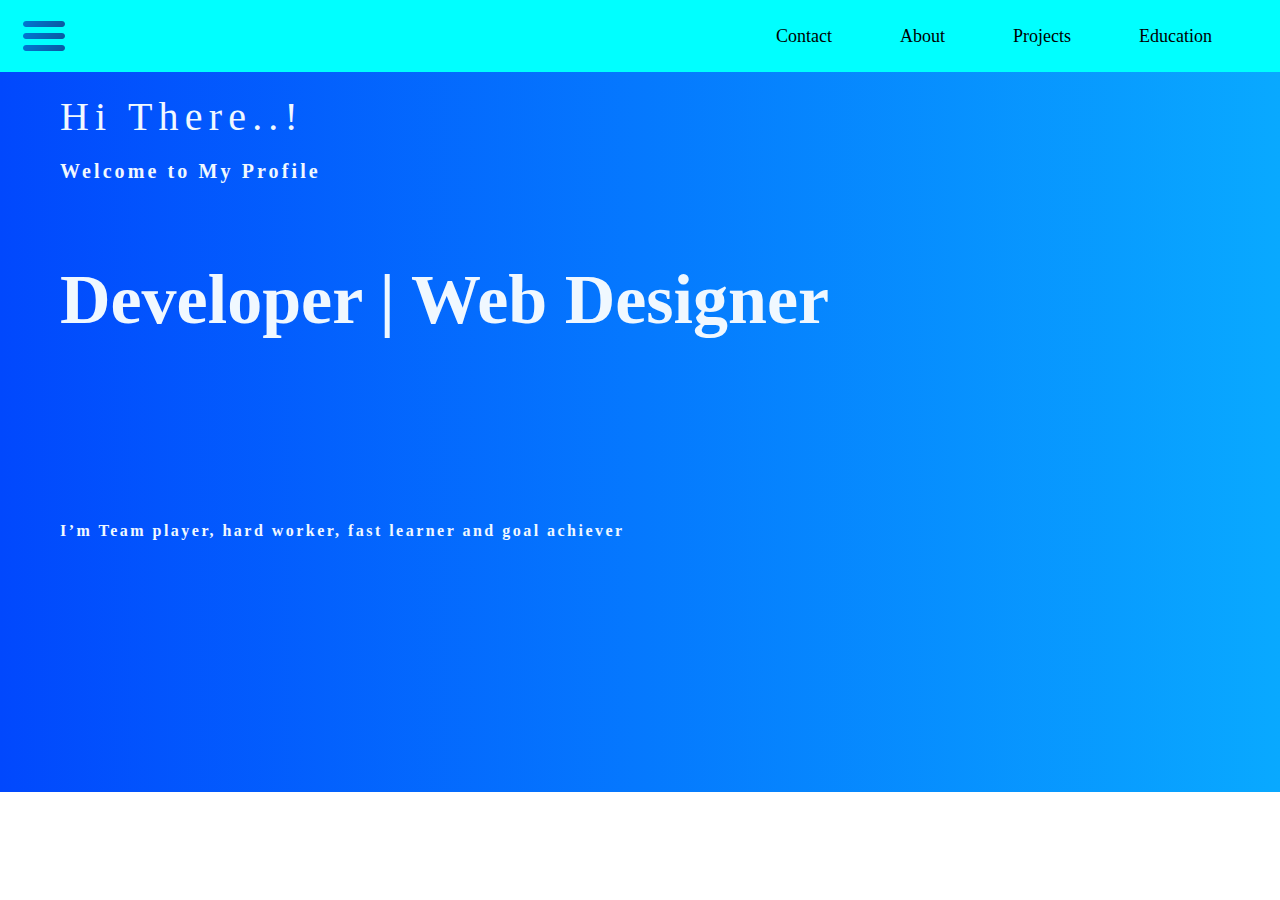
==== index.html @ d6aa5166 "Updated my profile main v.0.2" ====
<!DOCTYPE html>
<html lang="en">
<head>
    <meta charset="UTF-8">
    <title>MyProfile | Malindu Pabasara</title>
    <link rel="icon" href="assets/icon/identification_documents_48px.png">
    <meta name="keywords" content="Malindu Pabasara">
    <meta name="viewport" content="width=device-width initial-scale=1 user-scalable=no">
    <meta name="description" content="This is my Profile ">
    <link rel="stylesheet" href="assets/css/stylesheet.css">
    <link rel="stylesheet" href="assets/css/normalize.css">
</head>
<body>
<header>
    <div class="logo-01">
        <img src="assets/icon/main_menu.png" alt="logo">
    </div>
    <nav>
        <ul class="nav-links">
            <li><a class="nav-link1" href="#">Contact</a></li>
            <li><a class="nav-link2" href="#">About</a></li>
            <li><a class="nav-link3" href="#">Projects</a></li>
            <li><a class="nav-link4" href="#">Education</a></li>

        </ul>
    </nav>
</header>
<main>
    <section>
        <div class="main">
            <div class="main2">
                <h1 id="m1">Hi There..!</h1>
                <h3 id="m2">Welcome to My Profile</h3>
                <h1 id="m3">Developer | Web Designer</h1>
                <h4 id="m4">I’m Team player, hard worker, fast learner and goal achiever</h4>
            </div>

        </div>
    </section>
</main>
<footer></footer>
</body>
</html>
---- assets/css/stylesheet.css ----
header {
    background: aqua;
    width: 100vw;
    height: 8vh;
    display: flex;
    align-items: center;
}

.nav-links, .logo-01 {
    display: flex;
}

nav {
    flex: 2;
}

.nav-links {
    justify-content: space-evenly;
    list-style: none;
}

.nav-link1, .nav-link2, .nav-link3, .nav-link4 {
    text-decoration: none;
    font-size: 18px;
    color: black;

}

.nav-link1 {
    padding-left: 600px;
}


.logo-01 {
    padding-left: 20px;
}

.main {
    width: 100vw;
    height: 80vh;
    /*background: rgba(255, 121, 255,0.5);*/
    background: linear-gradient(to left, #09a9ff, #0148fd);
}

.main2 {
    color: aliceblue;

}

#m1 {

    margin-top: unset;
    margin-bottom: unset;
    padding-left: 60px;
    padding-top: 22px;
    font-family: Pacifico;
    font-style: normal;
    font-weight: normal;
    font-size: 40px;
    letter-spacing: 0.155em;


}

#m2 {
    padding-left: 60px;
    font-family: Roboto;
    font-style: normal;
    font-weight: bold;
    font-size: 20px;
    line-height: 115.19%;
    letter-spacing: 0.155em;
}

#m3 {
    font-size: 70px;
    padding-left: 60px;
    padding-top: 30px;
}

#m4 {
    padding-left: 60px;
    padding-top: 135px;
    letter-spacing: 0.155em;
}
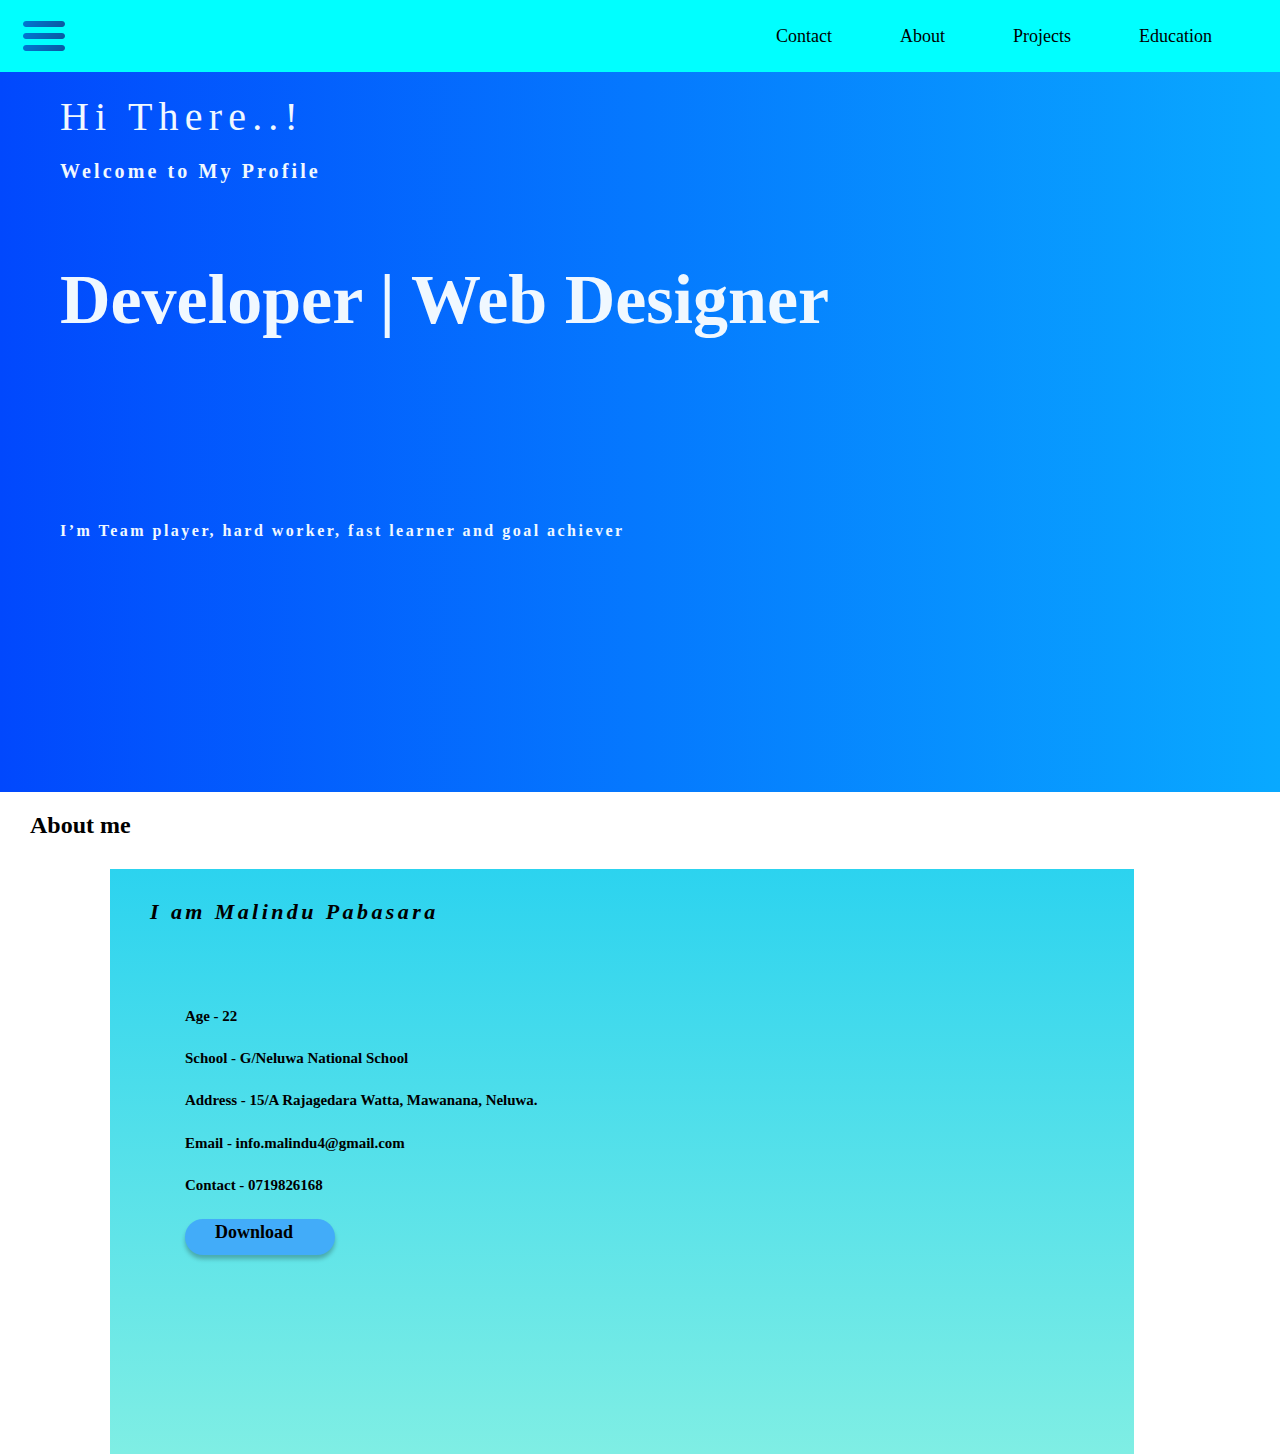
==== commit 47c7f054: "Updated about me section" ====
--- a/index.html
+++ b/index.html
@@ -18,7 +18,7 @@
     <nav>
         <ul class="nav-links">
             <li><a class="nav-link1" href="#">Contact</a></li>
-            <li><a class="nav-link2" href="#">About</a></li>
+            <li><a class="nav-link2" href="#about">About</a></li>
             <li><a class="nav-link3" href="#">Projects</a></li>
             <li><a class="nav-link4" href="#">Education</a></li>
 
@@ -37,6 +37,27 @@
 
         </div>
     </section>
+    <section>
+        <div id="about">
+            <h2 id="s2">About me</h2>
+            <div class="aboutme">
+                <h4 id="iam">I am Malindu Pabasara</h4>
+                <div class="mydetails">
+                    <h5>Age - 22</h5>
+                    <h5>School - G/Neluwa National School</h5>
+                    <h5>Address - 15/A Rajagedara Watta, Mawanana, Neluwa.</h5>
+                    <h5>Email - info.malindu4@gmail.com</h5>
+                    <h5>Contact - 0719826168</h5>
+                    <div class="dbutton">
+                        <h3 ><a id="buttonD" href="assets/pdf/">Download</a></h3>
+                    </div>
+                </div>
+
+            </div>
+        </div>
+
+    </section>
+
 </main>
 <footer></footer>
 </body>
--- a/assets/css/stylesheet.css
+++ b/assets/css/stylesheet.css
@@ -82,4 +82,51 @@
     padding-left: 60px;
     padding-top: 135px;
     letter-spacing: 0.155em;
+}
+
+#s2 {
+    padding-left: 30px;
+}
+
+.aboutme {
+    width: 80vw;
+    height: 65vh;
+    margin-left: 110px;
+    background: linear-gradient(to bottom, #2CD3EF, #7FEEE4);
+drop-shadow(0 px 4 px 4 px rgba(0, 0, 0, 0.25));
+}
+
+#iam {
+    font-family: Roboto;
+    font-style: italic;
+    font-weight: 900;
+    font-size: 22px;
+    line-height: 115.19%;
+    letter-spacing: 0.155em;
+    padding-left: 40px;
+    padding-top: 30px
+}
+
+.mydetails {
+    padding-left: 75px;
+    padding-top: 30px;
+    font-size: 18px;
+}
+
+.dbutton {
+    width: 150px;
+    height: 36px;
+    left: 168px;
+    top: 408px;
+    background: #42ACF9;
+    box-shadow: 0px 4px 4px rgba(0, 0, 0, 0.25);
+    border-radius: 27px;
+}
+
+#buttonD {
+    padding-left: 30px;
+    padding-top: 7px;
+    text-decoration: none;
+    font-size: 18px;
+    color: black;
 }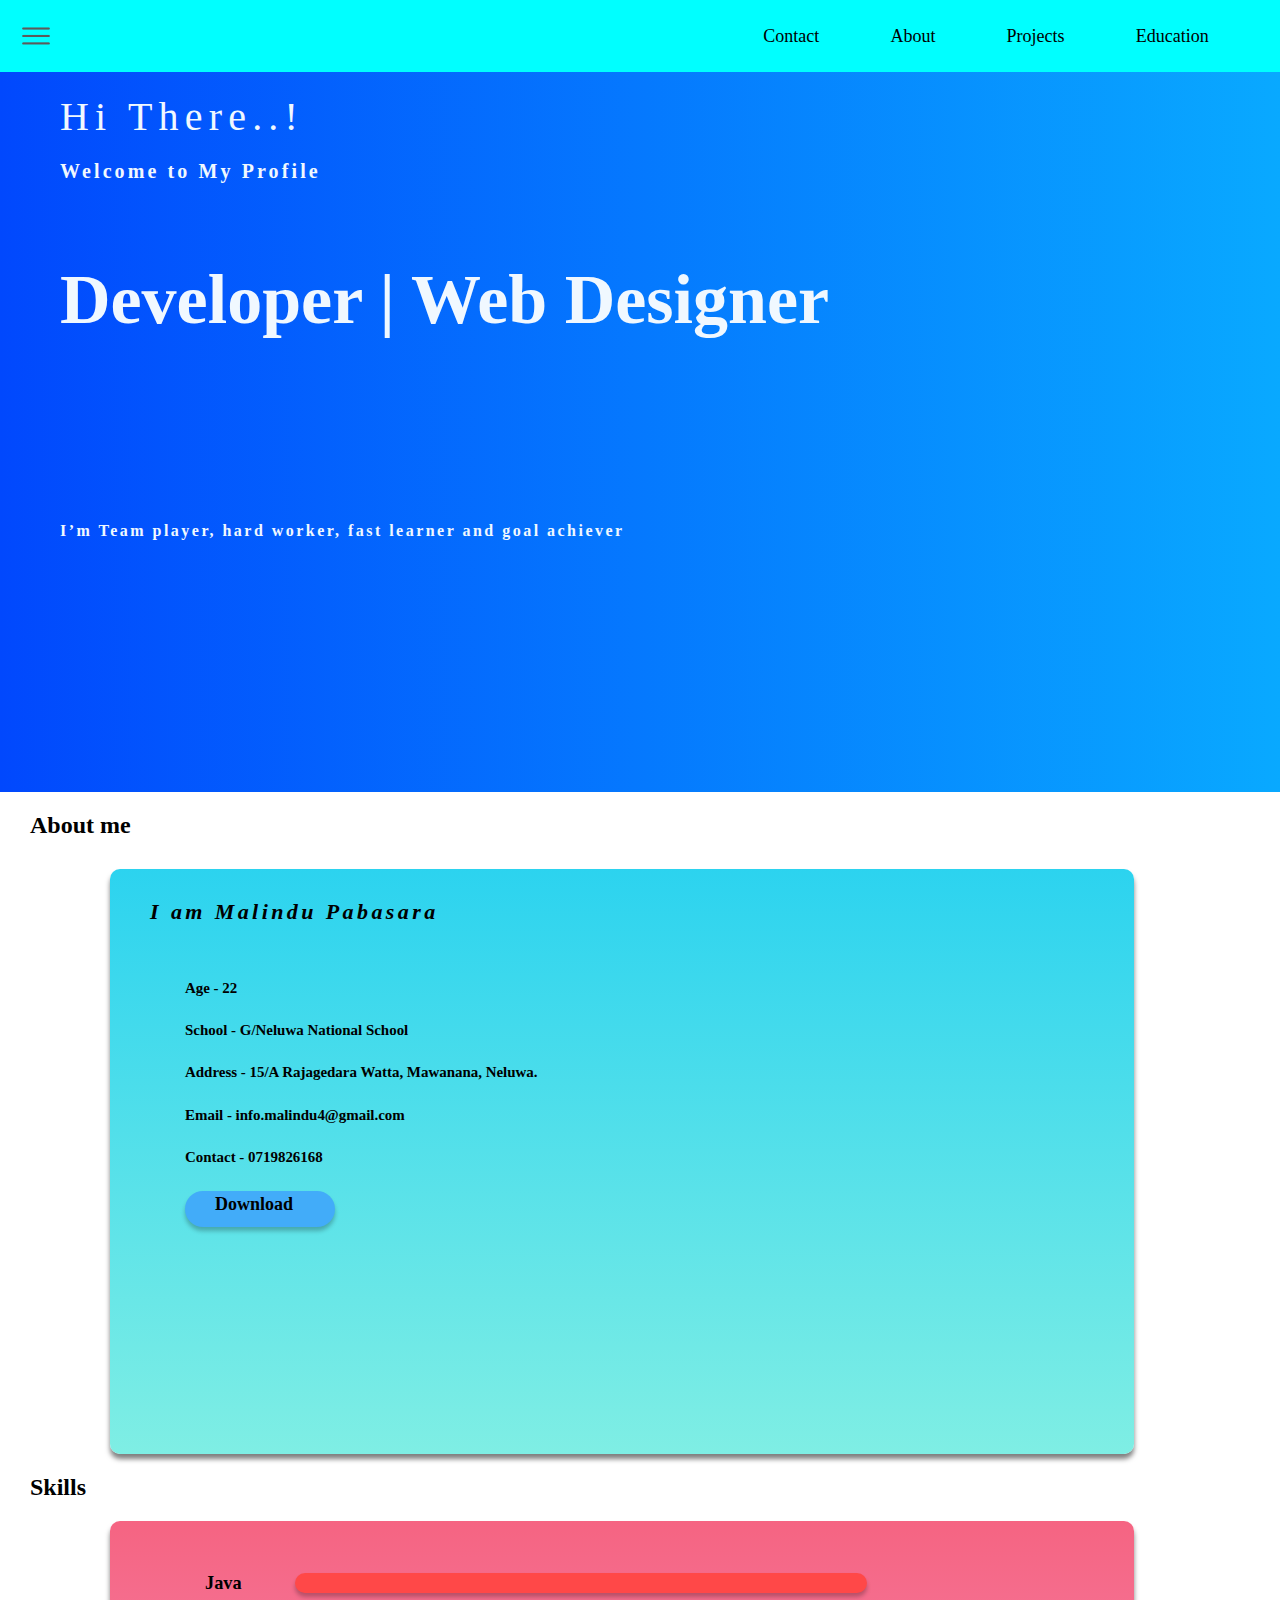
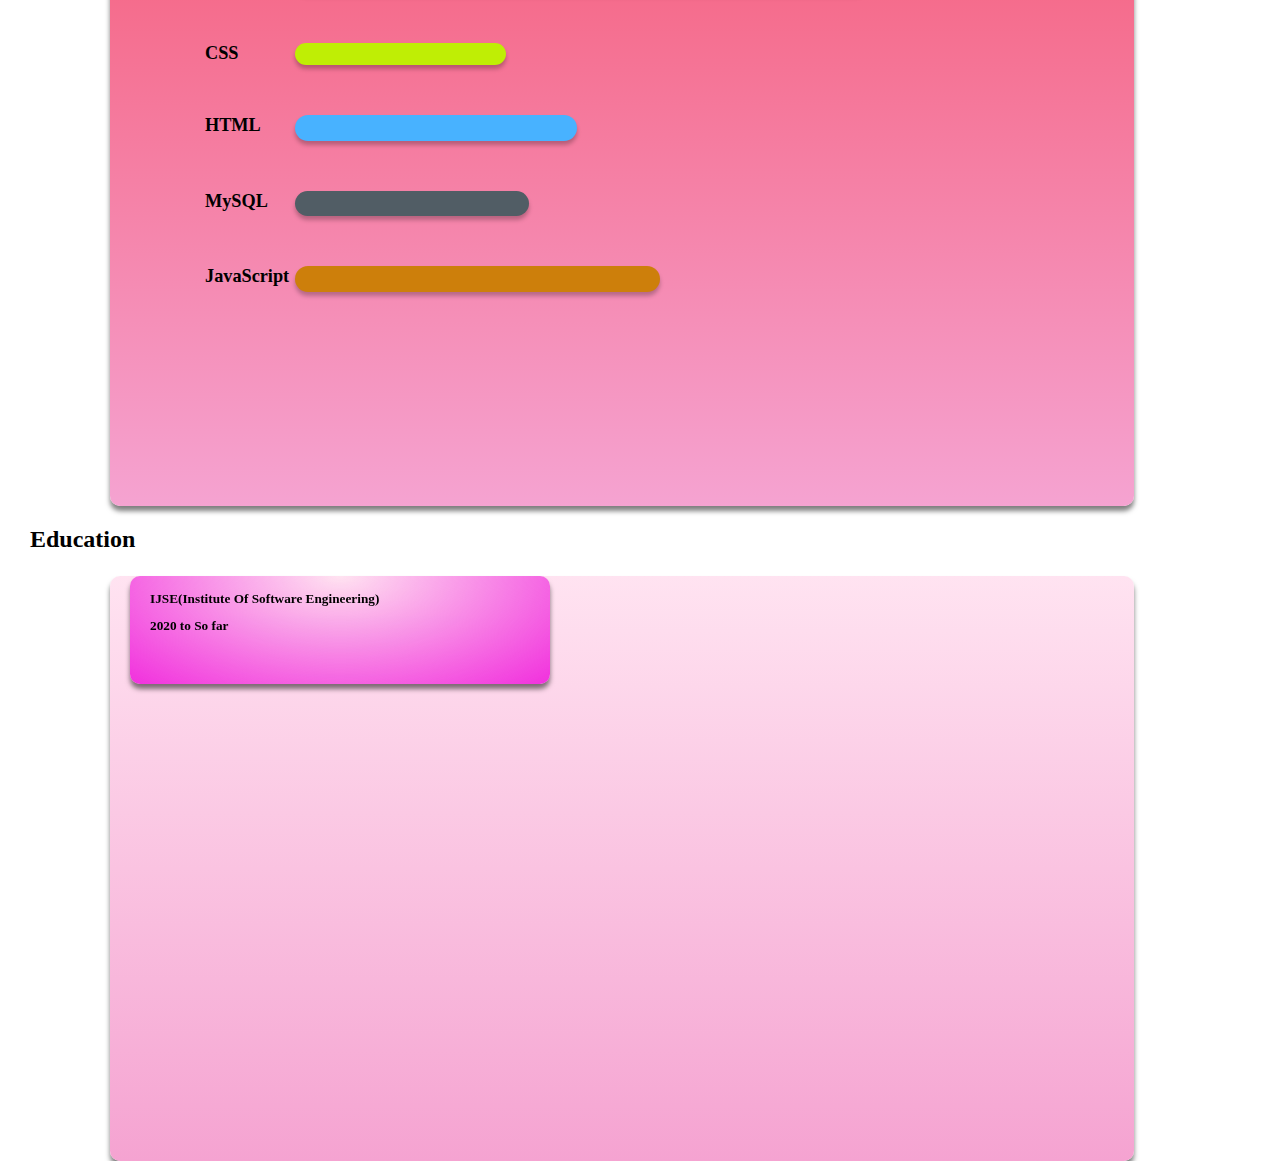
==== commit b1ed7968: "Updated myprofile main sections v.0.3" ====
--- a/index.html
+++ b/index.html
@@ -13,7 +13,7 @@
 <body>
 <header>
     <div class="logo-01">
-        <img src="assets/icon/main_menu.png" alt="logo">
+        <img src="assets/icon/icons8_menu.ico" alt="logo">
     </div>
     <nav>
         <ul class="nav-links">
@@ -49,7 +49,7 @@
                     <h5>Email - info.malindu4@gmail.com</h5>
                     <h5>Contact - 0719826168</h5>
                     <div class="dbutton">
-                        <h3 ><a id="buttonD" href="assets/pdf/">Download</a></h3>
+                        <h3><a id="buttonD" href="assets/pdf/">Download</a></h3>
                     </div>
                 </div>
 
@@ -57,6 +57,43 @@
         </div>
 
     </section>
+    <section>
+        <div>
+            <h2 id="skill">Skills</h2>
+            <div class="skills">
+                <div class="myskils">
+                    <div class="javaclass">
+                        <h5 id="java">Java</h5>
+                    </div>
+
+                    <div class="cssclass">
+                        <h5 id="css">CSS</h5>
+                    </div>
+                    <div class="htmlclass">
+                        <h5 id="html">HTML</h5>
+                    </div>
+                    <div class="mysql">
+                        <h5 id="ms">MySQL</h5>
+                    </div>
+                    <div class="js">
+                        <h5 id="js">JavaScript</h5>
+                    </div>
+                </div>
+
+            </div>
+        </div>
+    </section>
+    <section>
+        <div>
+            <h2 id="edumain">Education</h2>
+            <div class="Edu">
+                <div class="eduijse">
+                    <h5 id="ijse">IJSE(Institute Of Software Engineering)</h5>
+                    <h5 id="trange">2020 to So far</h5>
+                </div>
+            </div>
+        </div>
+    </section>
 
 </main>
 <footer></footer>
--- a/assets/css/stylesheet.css
+++ b/assets/css/stylesheet.css
@@ -92,6 +92,8 @@
     width: 80vw;
     height: 65vh;
     margin-left: 110px;
+    box-shadow: 0px 5px 5px rgba(0, 0, 0, 0.5);
+    border-radius: 10px;
     background: linear-gradient(to bottom, #2CD3EF, #7FEEE4);
 drop-shadow(0 px 4 px 4 px rgba(0, 0, 0, 0.25));
 }
@@ -109,7 +111,7 @@
 
 .mydetails {
     padding-left: 75px;
-    padding-top: 30px;
+    padding-top: 2px;
     font-size: 18px;
 }
 
@@ -121,6 +123,13 @@
     background: #42ACF9;
     box-shadow: 0px 4px 4px rgba(0, 0, 0, 0.25);
     border-radius: 27px;
+    transition: all 0.3s ease-in-out;
+}
+.dbutton:hover{
+    transform: scale(1.00);
+    backdrop-filter: blur(5px);
+    background: radial-gradient(at 50% 0%,rgba(0,0,0,0), rgb(2, 94, 231));
+    box-shadow: 2px 5px 8px rgba(0,0,0,0.5);
 }
 
 #buttonD {
@@ -129,4 +138,180 @@
     text-decoration: none;
     font-size: 18px;
     color: black;
-}+}
+
+.skills {
+    width: 80vw;
+    height: 65vh;
+    margin-left: 110px;
+    border-radius: 10px;
+    box-shadow: 0px 5px 5px rgba(0, 0, 0, 0.5);
+    background: linear-gradient(to bottom, #f56482, #f5a3d1);
+drop-shadow(0 px 4 px 4 px rgba(0, 0, 0, 0.25));
+
+}
+
+#skill {
+    padding-left: 30px;
+}
+
+.myskils {
+    padding-left: 105px;
+    padding-top: 2px;
+    font-size: 22px
+}
+
+#java, #css, #html, #ms, #js {
+    /*padding-top: 20px;*/
+    margin-left: -90px;
+}
+
+.javaclass, .cssclass, .htmlclass, .mysql, .js {
+    /*position: absolute;*/
+    margin-top: 50px;
+    margin-left: 80px;
+
+}
+
+.javaclass {
+    width: 571.83px;
+    height: 19.52px;
+    left: 369px;
+    top: 1524.8px;
+    background: #FF4848;
+    box-shadow: 0px 4px 4px rgba(0, 0, 0, 0.25);
+    border-radius: 39px;
+    transform: matrix(1, 0, 0, 1, 0, 0);
+    transition: all 0.3s ease-in-out;
+}
+.javaclass:hover{
+    transform: scale(1.00);
+    backdrop-filter: blur(5px);
+    background: radial-gradient(at 50% 0%,rgba(0,0,0,0), rgba(176, 6, 6, 0.3));
+    box-shadow: 2px 5px 8px rgba(0,0,0,0.5);
+}
+
+.cssclass {
+    width: 210.92px;
+    height: 22.62px;
+    left: 370px;
+    top: 1581.18px;
+
+    background: #BFEE05;
+    box-shadow: 0px 4px 4px rgba(0, 0, 0, 0.25);
+    border-radius: 39px;
+    transform: matrix(1, 0, 0, 1, 0, 0);
+    transition: all 0.3s ease-in-out;
+}
+.cssclass:hover{
+    transform: scale(1.00);
+    backdrop-filter: blur(5px);
+    background: radial-gradient(at 50% 0%,rgba(0,0,0,0), rgb(61, 210, 6));
+    box-shadow: 2px 5px 8px rgba(0,0,0,0.5);
+}
+
+.htmlclass {
+    width: 281.95px;
+    height: 25.55px;
+    left: 370px;
+    top: 1653.35px;
+
+    background: #48B2FF;
+    box-shadow: 0px 4px 4px rgba(0, 0, 0, 0.25);
+    border-radius: 39px;
+    transform: matrix(1, 0, 0, 1, 0, 0);
+    transition: all 0.3s ease-in-out;
+}
+.htmlclass:hover{
+    transform: scale(1.00);
+    backdrop-filter: blur(5px);
+    background: radial-gradient(at 50% 0%,rgba(0,0,0,0), rgb(22, 69, 224));
+    box-shadow: 2px 5px 8px rgba(0,0,0,0.5);
+}
+
+.mysql {
+    width: 233.5px;
+    height: 25.55px;
+    left: 370px;
+    top: 1723.4px;
+
+    background: #515D65;
+    box-shadow: 0px 4px 4px rgba(0, 0, 0, 0.25);
+    border-radius: 39px;
+    transform: matrix(1, 0, 0, 1, 0, 0);
+    transition: all 0.3s ease-in-out;
+}
+.mysql:hover{
+    transform: scale(1.00);
+    backdrop-filter: blur(5px);
+    background: radial-gradient(at 50% 0%,rgba(0,0,0,0), rgb(161, 171, 171));
+    box-shadow: 2px 5px 8px rgba(0,0,0,0.5);
+}
+
+.js {
+    width: 365.33px;
+    height: 25.55px;
+    left: 369px;
+    top: 1797.4px;
+
+    background: #CD7F0B;
+    box-shadow: 0px 4px 4px rgba(0, 0, 0, 0.25);
+    border-radius: 39px;
+    transform: matrix(1, 0, 0, 1, 0, 0);
+    transition: all 0.3s ease-in-out;
+}
+.js:hover{
+    transform: scale(1.00);
+    backdrop-filter: blur(5px);
+    background: radial-gradient(at 50% 0%,rgba(0,0,0,0), rgb(229, 201, 5));
+    box-shadow: 2px 5px 8px rgba(0,0,0,0.5);
+}
+
+#edumain {
+    padding-left: 30px;
+}
+
+.Edu {
+    width: 80vw;
+    height: 65vh;
+    border-radius: 10px;
+    box-shadow: 0px 5px 5px rgba(0, 0, 0, 0.5);
+    margin-left: 110px;
+    background: linear-gradient(to bottom, #FFE3F1, #f5a3d1);
+drop-shadow(0 px 4 px 4 px rgba(0, 0, 0, 0.25));
+}
+
+.eduijse {
+    width: 420px;
+    height: 108px;
+    left: 788px;
+    top: 2264px;
+    background: #f56482;
+    margin-left: 20px;
+
+    /*border: 1px solid rgba(255,255,255,0.4);*/
+    border-radius: 10px;
+    backdrop-filter: blur(5px);
+    background: radial-gradient(at 50% 0%, rgba(0, 0, 0, 0), rgb(241, 48, 221));
+    box-shadow: 0px 5px 5px rgba(0, 0, 0, 0.5);
+    transition: all 0.3s ease-in-out;
+
+}
+
+.eduijse:hover {
+    transform: scale(1.01);
+    backdrop-filter: blur(5px);
+    background: radial-gradient(at 50% 0%, rgba(0, 0, 0, 0), rgb(241, 22, 142));
+    box-shadow: 5px 10px 10px rgba(0, 0, 0, 0.5);
+}
+
+#ijse {
+    padding-left: 20px;
+    padding-top: 15px;
+}
+
+#trange {
+    padding-left: 20px;
+    padding-top: 3px;
+    margin-top: -13px;
+}
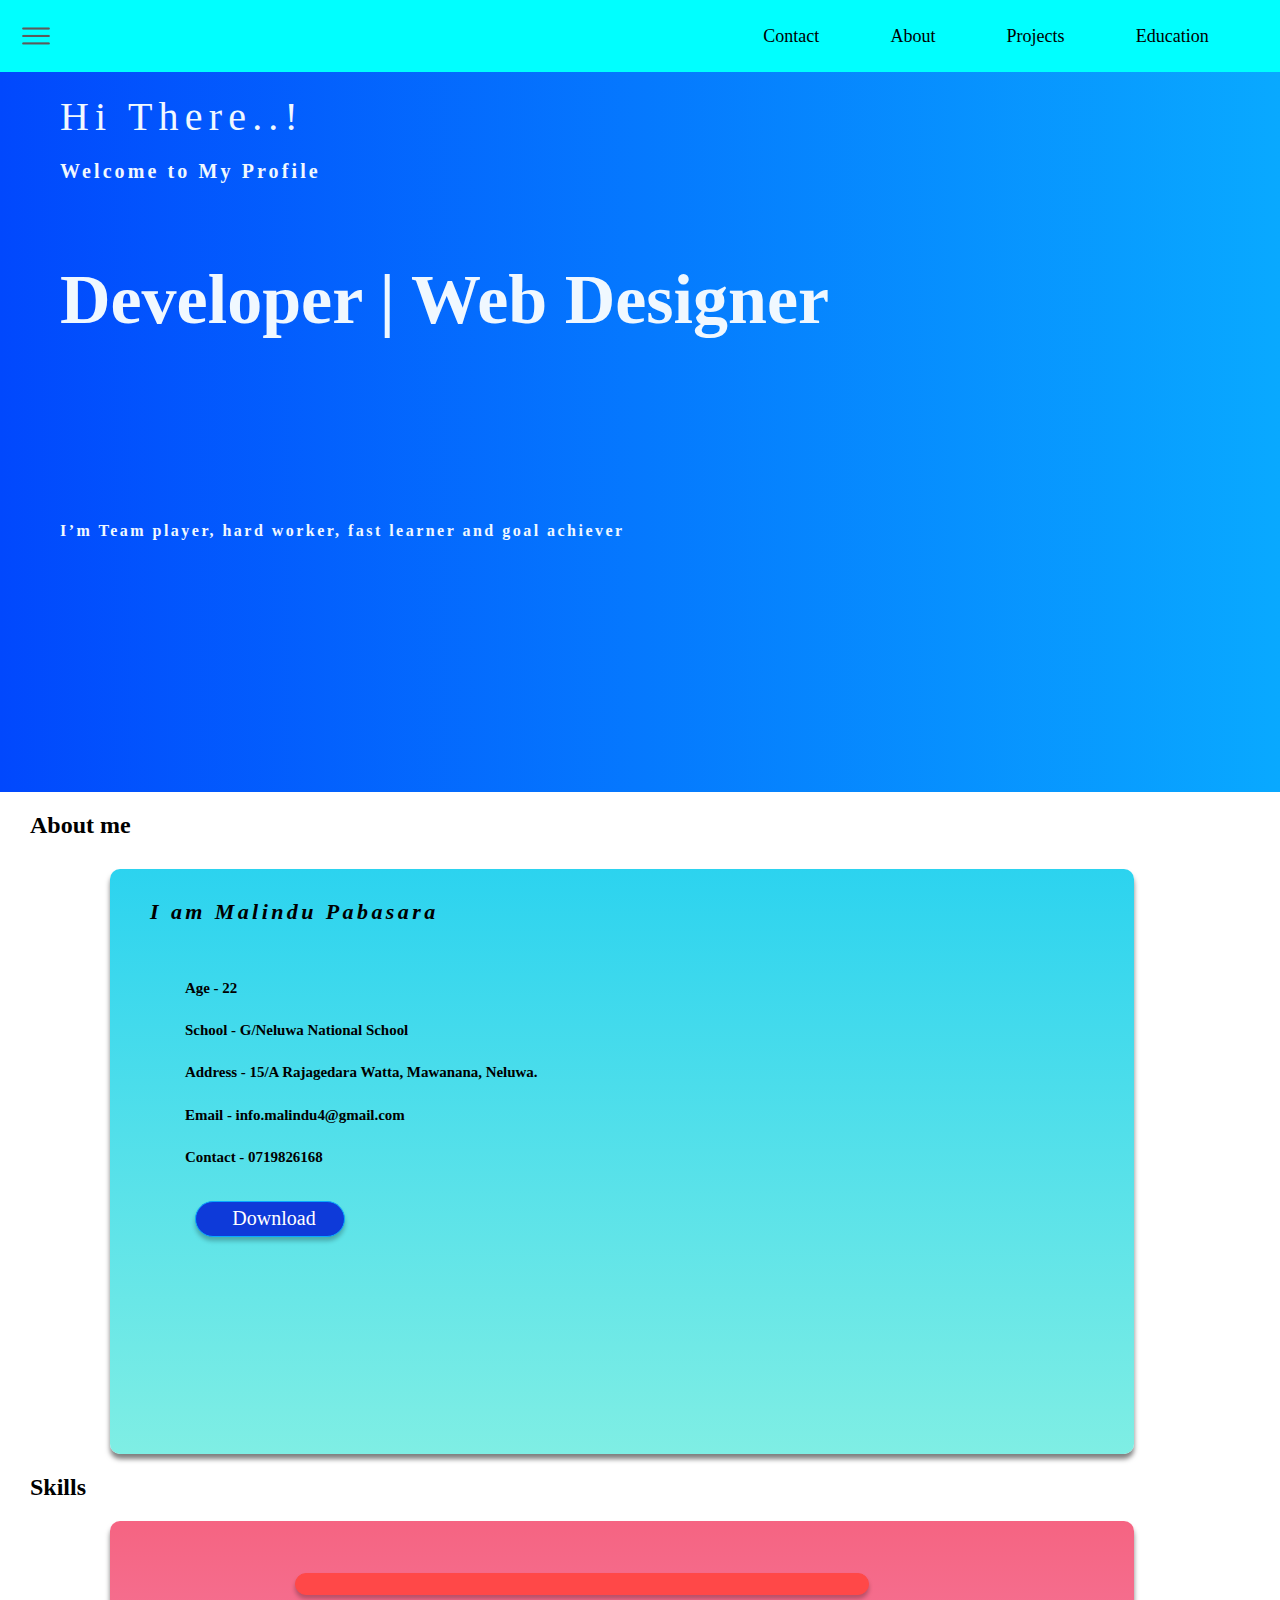
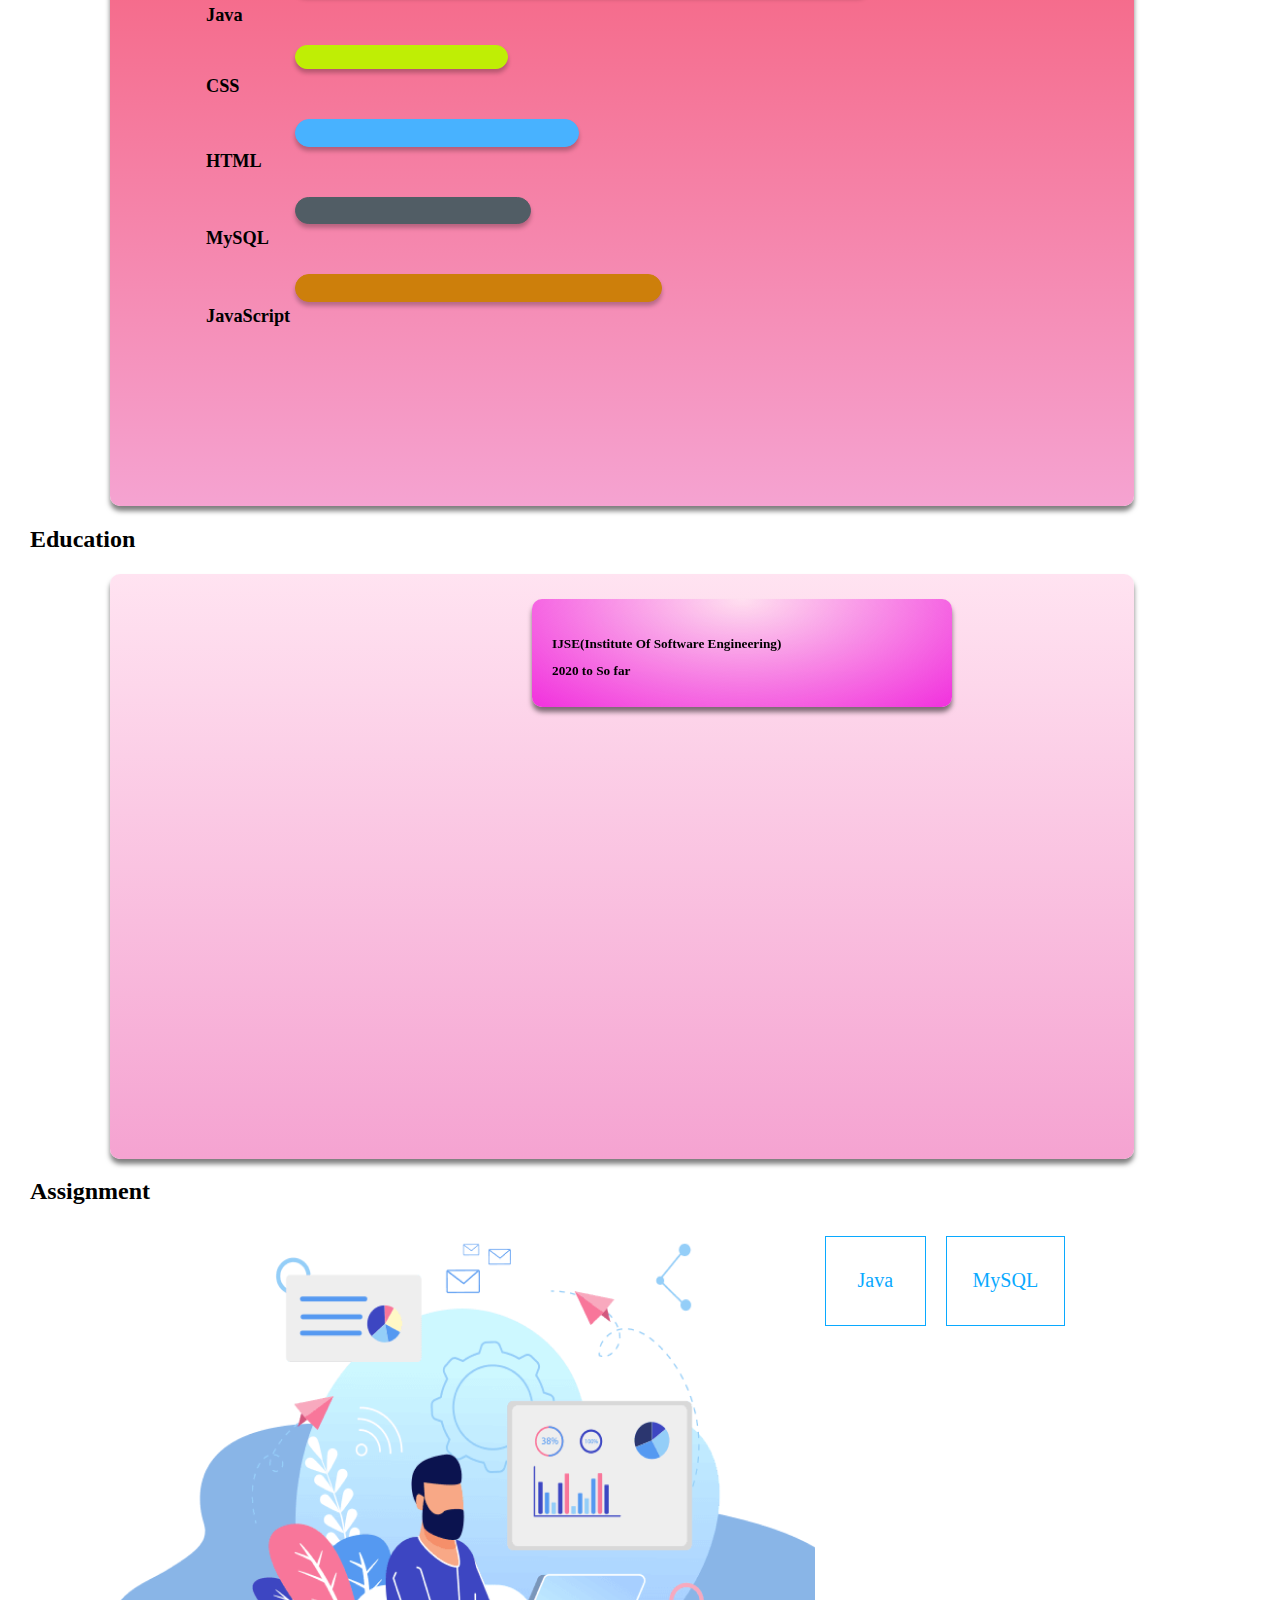
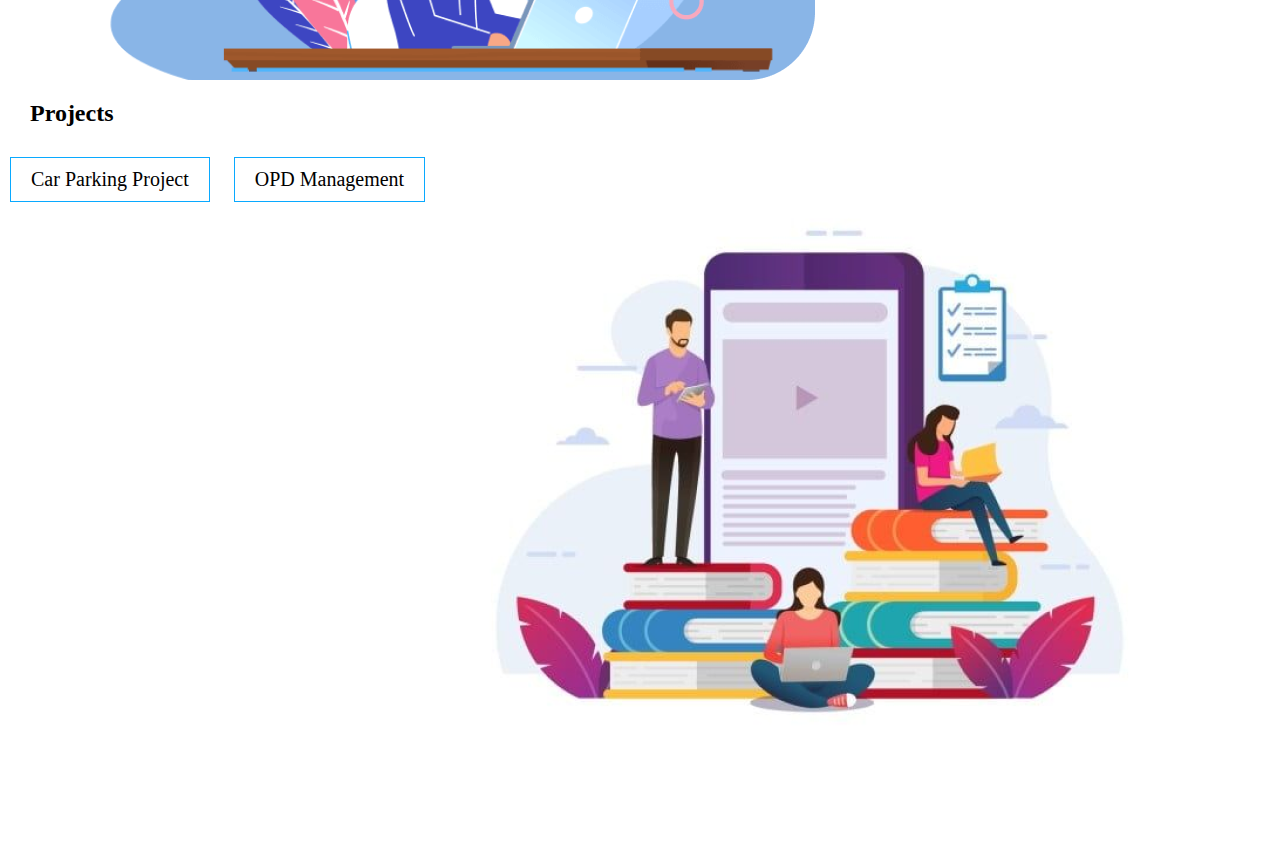
==== commit 21f1b74a: "Updated myprofile v.0.4" ====
--- a/index.html
+++ b/index.html
@@ -48,8 +48,9 @@
                     <h5>Address - 15/A Rajagedara Watta, Mawanana, Neluwa.</h5>
                     <h5>Email - info.malindu4@gmail.com</h5>
                     <h5>Contact - 0719826168</h5>
-                    <div class="dbutton">
-                        <h3><a id="buttonD" href="assets/pdf/">Download</a></h3>
+                    <div id="dbtn">
+                        <!--                        <h3><a id="buttonD" href="assets/pdf/">Download</a></h3>-->
+                        <button class="dbutton">Download</button>
                     </div>
                 </div>
 
@@ -94,6 +95,34 @@
             </div>
         </div>
     </section>
+    <section>
+        <div>
+            <h2 id="assg">Assignment</h2>
+            <div class="assignment">
+                <img src="assets/pic/assignment.png" alt="assignment picture">
+                <div id="assg1">
+                    <button class="btn btnjava">Java</button>
+                    <button class="btn btnsql">MySQL</button>
+                </div>
+
+            </div>
+        </div>
+    </section>
+    <section>
+        <div>
+            <h2 id="prj">Projects</h2>
+            <div class="project">
+                <div id="prj1">
+                    <button class="btn btncar">Car Parking Project</button>
+                    <button class="btn btnopd">OPD Management</button>
+                </div>
+                <div class="img">
+                    <img src="assets/pic/projects.png" alt="project picture">
+                </div>
+
+            </div>
+        </div>
+    </section>
 
 </main>
 <footer></footer>
--- a/assets/css/stylesheet.css
+++ b/assets/css/stylesheet.css
@@ -120,25 +120,38 @@
     height: 36px;
     left: 168px;
     top: 408px;
-    background: #42ACF9;
+    background: #0e3ad9;
     box-shadow: 0px 4px 4px rgba(0, 0, 0, 0.25);
     border-radius: 27px;
-    transition: all 0.3s ease-in-out;
-}
-.dbutton:hover{
+    /*transition: all 0.3s ease-in-out;*/
+    border: 1px solid #09a9ff;
+    /*background: none;*/
+    padding: 10px 20px;
+    font-size: 20px;
+    font-family: "montserrat";
+    color: #ffffffff;
+    cursor: pointer;
+    margin: 10px;
+    transition: 0.8s;
+    overflow: hidden;
+    padding-left: 28px;
+    padding-top: 5px;
+}
+
+.dbutton:hover {
     transform: scale(1.00);
     backdrop-filter: blur(5px);
-    background: radial-gradient(at 50% 0%,rgba(0,0,0,0), rgb(2, 94, 231));
-    box-shadow: 2px 5px 8px rgba(0,0,0,0.5);
-}
-
-#buttonD {
-    padding-left: 30px;
-    padding-top: 7px;
-    text-decoration: none;
-    font-size: 18px;
-    color: black;
-}
+    background: radial-gradient(at 50% 0%, rgb(32, 210, 162), rgb(2, 94, 231));
+    box-shadow: 2px 5px 8px rgba(0, 0, 0, 0.5);
+}
+
+/*.dbutton {*/
+/*    padding-left: 30px;*/
+/*    padding-top: 7px;*/
+/*    text-decoration: none;*/
+/*    font-size: 18px;*/
+/*    color: black;*/
+/*}*/
 
 .skills {
     width: 80vw;
@@ -179,17 +192,19 @@
     left: 369px;
     top: 1524.8px;
     background: #FF4848;
+    border: 1px solid #FF4848;
     box-shadow: 0px 4px 4px rgba(0, 0, 0, 0.25);
     border-radius: 39px;
     transform: matrix(1, 0, 0, 1, 0, 0);
     transition: all 0.3s ease-in-out;
 }
-.javaclass:hover{
-    transform: scale(1.00);
-    backdrop-filter: blur(5px);
-    background: radial-gradient(at 50% 0%,rgba(0,0,0,0), rgba(176, 6, 6, 0.3));
-    box-shadow: 2px 5px 8px rgba(0,0,0,0.5);
-}
+
+/*.javaclass:hover{*/
+/*    transform: scale(1.00);*/
+/*    backdrop-filter: blur(5px);*/
+/*    background: radial-gradient(at 50% 0%,rgba(0,0,0,0), rgba(176, 6, 6, 0.3));*/
+/*    box-shadow: 2px 5px 8px rgba(0,0,0,0.5);*/
+/*}*/
 
 .cssclass {
     width: 210.92px;
@@ -198,17 +213,19 @@
     top: 1581.18px;
 
     background: #BFEE05;
+    border: 1px solid #BFEE05;
     box-shadow: 0px 4px 4px rgba(0, 0, 0, 0.25);
     border-radius: 39px;
     transform: matrix(1, 0, 0, 1, 0, 0);
     transition: all 0.3s ease-in-out;
 }
-.cssclass:hover{
-    transform: scale(1.00);
-    backdrop-filter: blur(5px);
-    background: radial-gradient(at 50% 0%,rgba(0,0,0,0), rgb(61, 210, 6));
-    box-shadow: 2px 5px 8px rgba(0,0,0,0.5);
-}
+
+/*.cssclass:hover{*/
+/*    transform: scale(1.00);*/
+/*    backdrop-filter: blur(5px);*/
+/*    background: radial-gradient(at 50% 0%,rgba(0,0,0,0), rgb(61, 210, 6));*/
+/*    box-shadow: 2px 5px 8px rgba(0,0,0,0.5);*/
+/*}*/
 
 .htmlclass {
     width: 281.95px;
@@ -217,17 +234,19 @@
     top: 1653.35px;
 
     background: #48B2FF;
+    border: 1px solid #48B2FF;
     box-shadow: 0px 4px 4px rgba(0, 0, 0, 0.25);
     border-radius: 39px;
     transform: matrix(1, 0, 0, 1, 0, 0);
     transition: all 0.3s ease-in-out;
 }
-.htmlclass:hover{
-    transform: scale(1.00);
-    backdrop-filter: blur(5px);
-    background: radial-gradient(at 50% 0%,rgba(0,0,0,0), rgb(22, 69, 224));
-    box-shadow: 2px 5px 8px rgba(0,0,0,0.5);
-}
+
+/*.htmlclass:hover{*/
+/*    transform: scale(1.00);*/
+/*    backdrop-filter: blur(5px);*/
+/*    background: radial-gradient(at 50% 0%,rgba(0,0,0,0), rgb(22, 69, 224));*/
+/*    box-shadow: 2px 5px 8px rgba(0,0,0,0.5);*/
+/*}*/
 
 .mysql {
     width: 233.5px;
@@ -236,17 +255,19 @@
     top: 1723.4px;
 
     background: #515D65;
+    border: 1px solid #515D65;
     box-shadow: 0px 4px 4px rgba(0, 0, 0, 0.25);
     border-radius: 39px;
     transform: matrix(1, 0, 0, 1, 0, 0);
     transition: all 0.3s ease-in-out;
 }
-.mysql:hover{
-    transform: scale(1.00);
-    backdrop-filter: blur(5px);
-    background: radial-gradient(at 50% 0%,rgba(0,0,0,0), rgb(161, 171, 171));
-    box-shadow: 2px 5px 8px rgba(0,0,0,0.5);
-}
+
+/*.mysql:hover{*/
+/*    transform: scale(1.00);*/
+/*    backdrop-filter: blur(5px);*/
+/*    background: radial-gradient(at 50% 0%,rgba(0,0,0,0), rgb(161, 171, 171));*/
+/*    box-shadow: 2px 5px 8px rgba(0,0,0,0.5);*/
+/*}*/
 
 .js {
     width: 365.33px;
@@ -255,17 +276,19 @@
     top: 1797.4px;
 
     background: #CD7F0B;
+    border: 1px solid #CD7F0B;
     box-shadow: 0px 4px 4px rgba(0, 0, 0, 0.25);
     border-radius: 39px;
     transform: matrix(1, 0, 0, 1, 0, 0);
     transition: all 0.3s ease-in-out;
 }
-.js:hover{
-    transform: scale(1.00);
-    backdrop-filter: blur(5px);
-    background: radial-gradient(at 50% 0%,rgba(0,0,0,0), rgb(229, 201, 5));
-    box-shadow: 2px 5px 8px rgba(0,0,0,0.5);
-}
+
+/*.js:hover{*/
+/*    transform: scale(1.00);*/
+/*    backdrop-filter: blur(5px);*/
+/*    background: radial-gradient(at 50% 0%,rgba(0,0,0,0), rgb(229, 201, 5));*/
+/*    box-shadow: 2px 5px 8px rgba(0,0,0,0.5);*/
+/*}*/
 
 #edumain {
     padding-left: 30px;
@@ -279,6 +302,8 @@
     margin-left: 110px;
     background: linear-gradient(to bottom, #FFE3F1, #f5a3d1);
 drop-shadow(0 px 4 px 4 px rgba(0, 0, 0, 0.25));
+    display: flex;
+
 }
 
 .eduijse {
@@ -287,7 +312,8 @@
     left: 788px;
     top: 2264px;
     background: #f56482;
-    margin-left: 20px;
+    margin-left: 422px;
+    margin-top: 25px;
 
     /*border: 1px solid rgba(255,255,255,0.4);*/
     border-radius: 10px;
@@ -315,3 +341,121 @@
     padding-top: 3px;
     margin-top: -13px;
 }
+
+.assignment {
+    /*    width: 80vw;*/
+    /*    height: 65vh;*/
+    /*    margin-left: 110px;*/
+    /*    border-radius: 10px;*/
+    /*    box-shadow: 0px 5px 5px rgba(0, 0, 0, 0.5);*/
+    /*    background: linear-gradient(to bottom, #f56482, #f5a3d1);*/
+    /*drop-shadow(0 px 4 px 4 px rgba(0, 0, 0, 0.25));*/
+
+    /*position: absolute;*/
+    width: 710px;
+    height: 454px;
+    left: 91px;
+    top: 2929px;
+    margin-left: 105px;
+    border-radius: 68px;
+    display: flex;
+
+}
+
+#assg {
+    padding-left: 30px;
+}
+
+#assg1 {
+    /*    width: 80px;*/
+    /*    height: 80px;*/
+    /*    margin-left: 735px;*/
+    /*    margin-top: -400px;*/
+    /*    box-shadow: 0px 5px 5px rgba(0, 0, 0, 0.5);*/
+    /*    background: linear-gradient(to bottom, #032398, #0319f1);*/
+    /*drop-shadow(0 px 4 px 4 px rgba(0, 0, 0, 0.25));*/
+
+    width: 260px;
+    height: 80px;
+    display: flex;
+}
+
+.btn {
+    border: 1px solid #09a9ff;
+    background: none;
+    padding: 10px 20px;
+    font-size: 20px;
+    font-family: "montserrat";
+    cursor: pointer;
+    margin: 10px;
+    transition: 0.8s;
+    overflow: hidden;
+}
+
+.btnjava, .btnsql {
+    color: #09a9ff;
+}
+
+.btnjava:hover, .btnsql:hover {
+    color: #ffffff;
+}
+
+.btn::before {
+    content: "";
+    /*position: absolute;*/
+    left: 0;
+    width: 100%;
+    height: 0%;
+    background: #09a9ff;
+    z-index: -1;
+    transition: 0.8s;
+}
+
+.btnjava::before {
+    top: 0;
+    border-radius: 0 0 50% 50%;
+}
+
+.btnsql::before {
+    bottom: 0;
+    border-radius: 50% 50% 0 0;
+}
+
+.btnjava:hover::before, .btnsql:hover::before {
+    height: 180%;
+}
+.btnjava{
+    width: 180px;
+    height: 90px;
+}
+.btnsql{
+    width: 224px;
+    height: 90px;
+}
+#prj{
+    padding-left: 30px;
+}
+
+.img{
+    width: 715px;
+    height: 750px;
+    left: 642px;
+    top: 3483px;
+    border-radius: 357.5px;
+    margin-top: -60px;
+    margin-left: 17px;
+
+}
+.project{
+    display: flex;
+}
+
+
+
+/*position: absolute;*/
+/*width: 715px;*/
+/*height: 750px;*/
+/*left: 642px;*/
+/*top: 3483px;*/
+
+/*background: url(4745c0ea356050be58688f81*/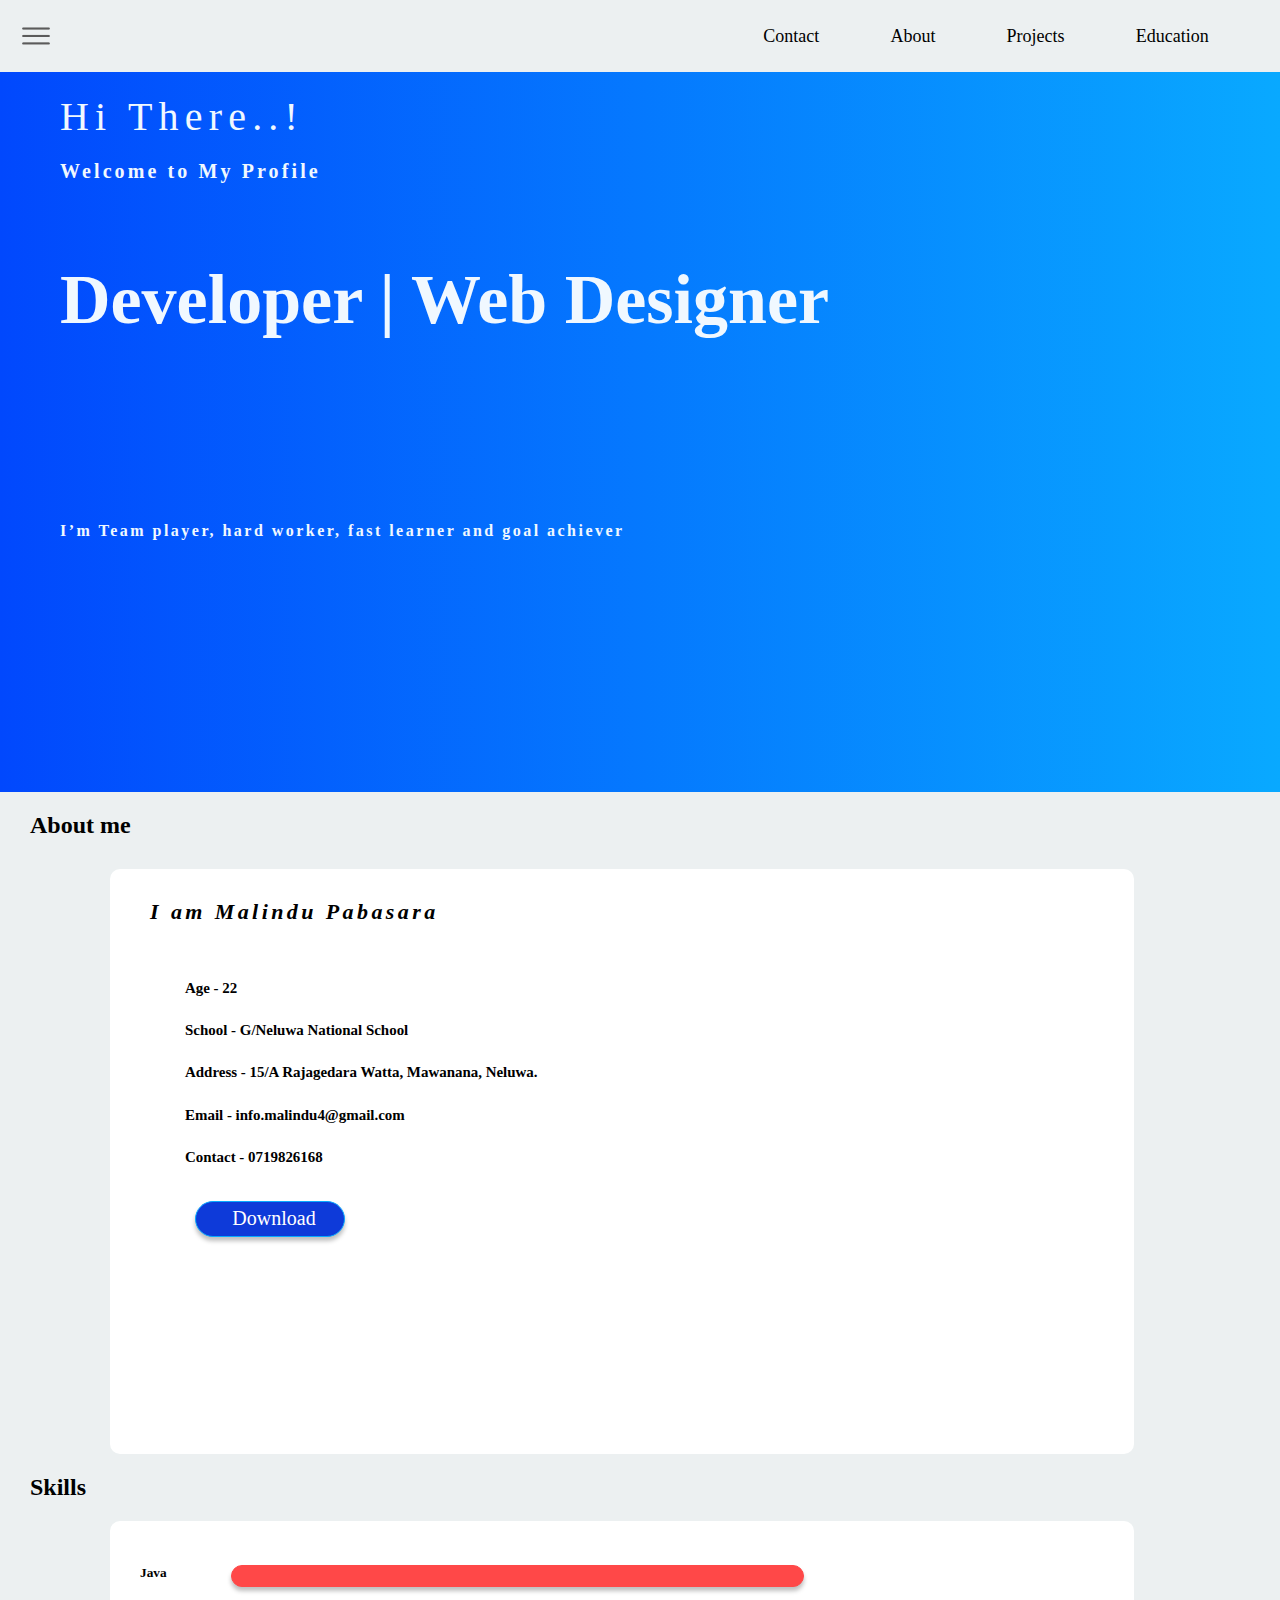
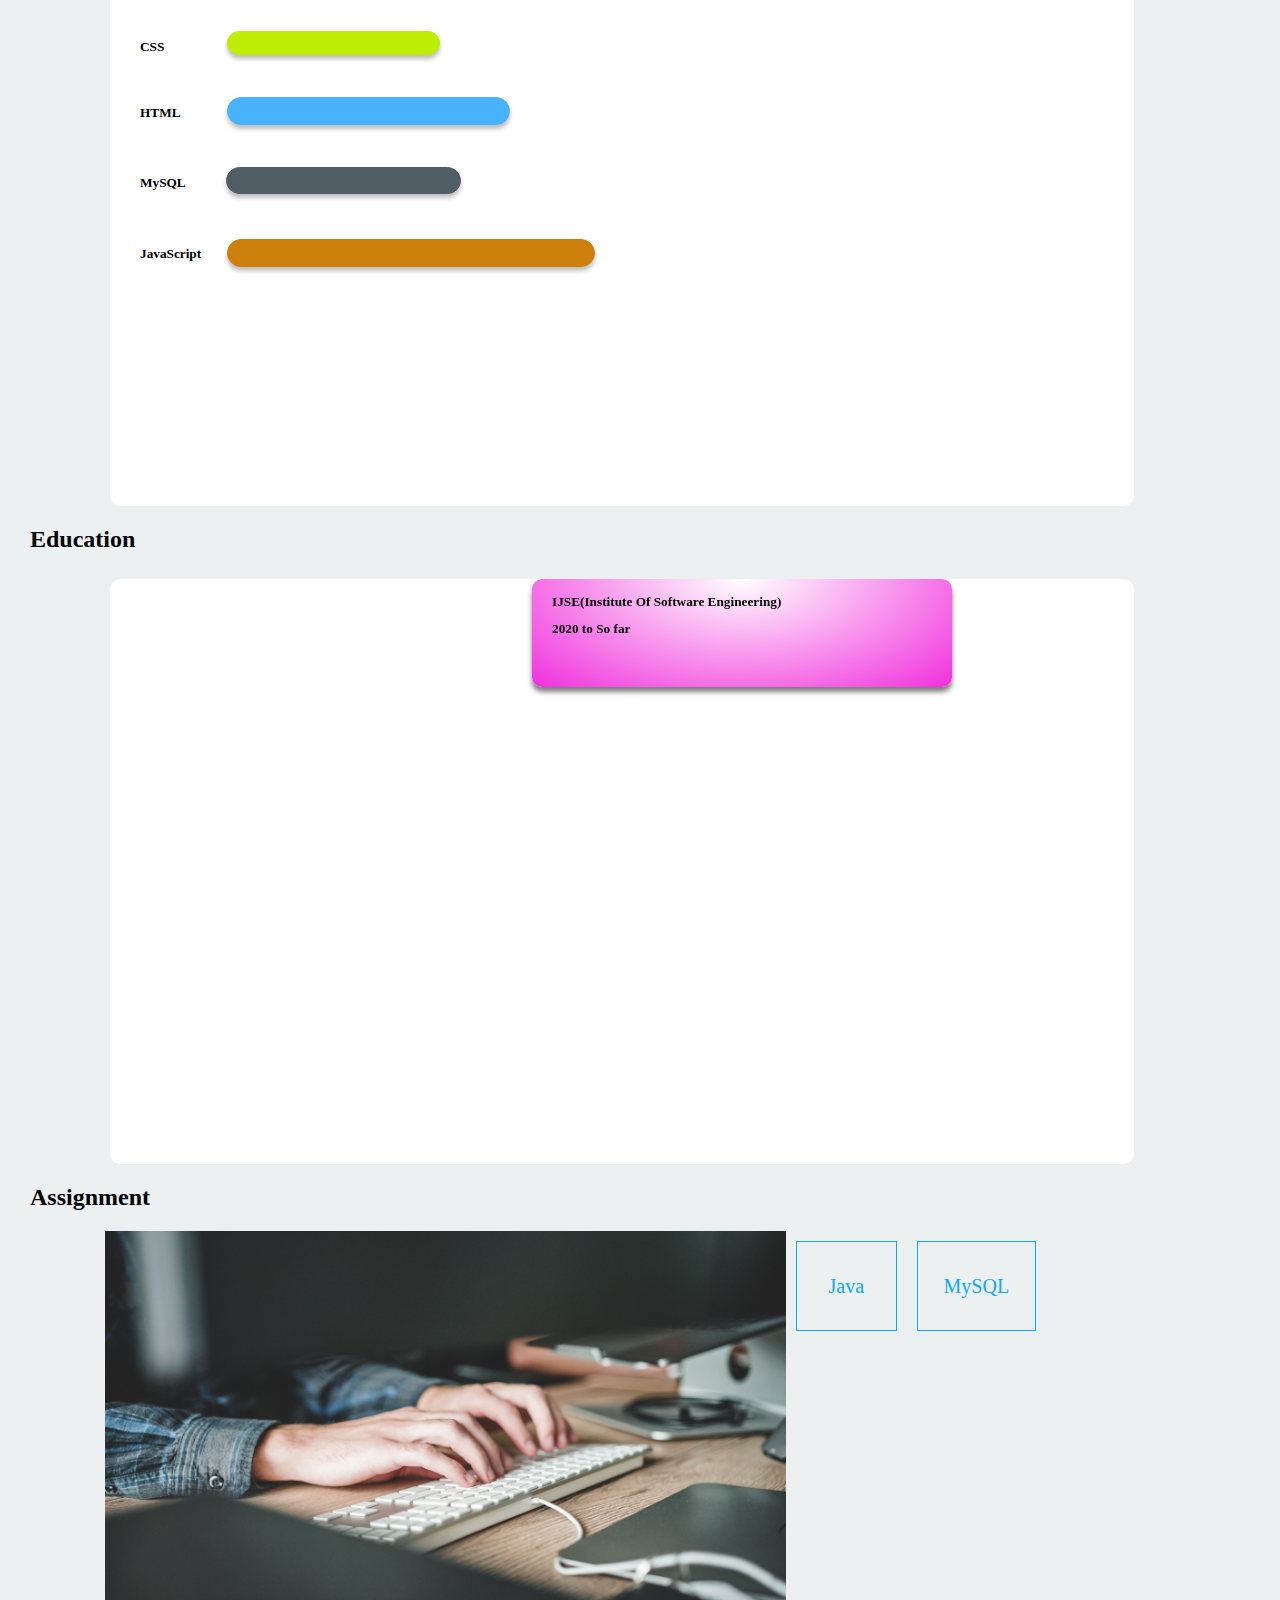
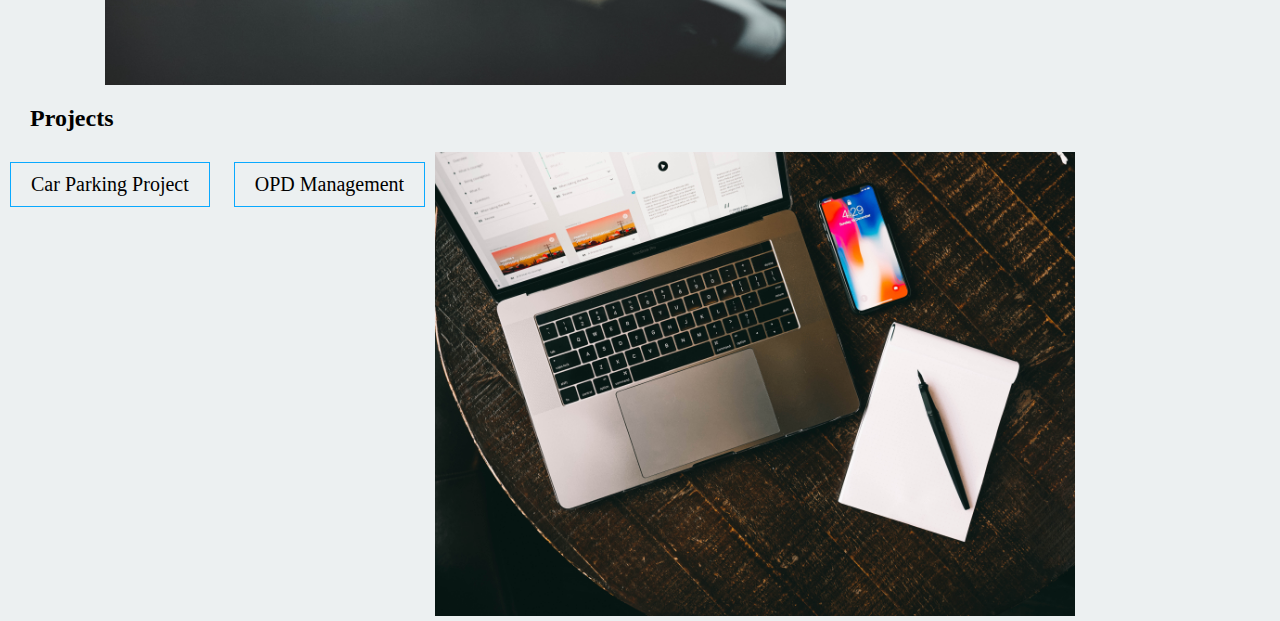
==== commit ce3e5499: "Update picturs" ====
--- a/index.html
+++ b/index.html
@@ -63,22 +63,32 @@
             <h2 id="skill">Skills</h2>
             <div class="skills">
                 <div class="myskils">
-                    <div class="javaclass">
+
+                    <div class="j">
                         <h5 id="java">Java</h5>
+                        <div class="javaclass"></div>
                     </div>
 
-                    <div class="cssclass">
+                    <div class="c">
                         <h5 id="css">CSS</h5>
+                        <div class="cssclass"></div>
                     </div>
-                    <div class="htmlclass">
+
+                    <div class="h">
                         <h5 id="html">HTML</h5>
+                        <div class="htmlclass"></div>
                     </div>
-                    <div class="mysql">
+
+                    <div class="m">
                         <h5 id="ms">MySQL</h5>
+                        <div class="mysql"></div>
                     </div>
+
                     <div class="js">
                         <h5 id="js">JavaScript</h5>
+                        <div class="javas"></div>
                     </div>
+
                 </div>
 
             </div>
@@ -99,7 +109,7 @@
         <div>
             <h2 id="assg">Assignment</h2>
             <div class="assignment">
-                <img src="assets/pic/assignment.png" alt="assignment picture">
+                <img id="assgimg" src="assets/pic/keyboard_lanscape.jpg" alt="assignment picture">
                 <div id="assg1">
                     <button class="btn btnjava">Java</button>
                     <button class="btn btnsql">MySQL</button>
@@ -117,7 +127,7 @@
                     <button class="btn btnopd">OPD Management</button>
                 </div>
                 <div class="img">
-                    <img src="assets/pic/projects.png" alt="project picture">
+                    <img id="projectimg" src="assets/pic/macbook_landscape.jpg" alt="project picture">
                 </div>
 
             </div>
--- a/assets/css/stylesheet.css
+++ b/assets/css/stylesheet.css
@@ -1,5 +1,9 @@
+body {
+    background: #ecf0f1;
+}
+
 header {
-    background: aqua;
+    background: #ecf0f1;
     width: 100vw;
     height: 8vh;
     display: flex;
@@ -92,10 +96,11 @@
     width: 80vw;
     height: 65vh;
     margin-left: 110px;
-    box-shadow: 0px 5px 5px rgba(0, 0, 0, 0.5);
+    /*box-shadow: 0px 5px 5px rgba(0, 0, 0, 0.5);*/
     border-radius: 10px;
-    background: linear-gradient(to bottom, #2CD3EF, #7FEEE4);
-drop-shadow(0 px 4 px 4 px rgba(0, 0, 0, 0.25));
+    background: #ffffff;
+    /*    background: linear-gradient(to bottom, #2CD3EF, #7FEEE4);*/
+    /*drop-shadow(0 px 4 px 4 px rgba(0, 0, 0, 0.25));*/
 }
 
 #iam {
@@ -158,9 +163,10 @@
     height: 65vh;
     margin-left: 110px;
     border-radius: 10px;
-    box-shadow: 0px 5px 5px rgba(0, 0, 0, 0.5);
-    background: linear-gradient(to bottom, #f56482, #f5a3d1);
-drop-shadow(0 px 4 px 4 px rgba(0, 0, 0, 0.25));
+    background: #ffffff;
+    /*    box-shadow: 0px 5px 5px rgba(0, 0, 0, 0.5);*/
+    /*    background: linear-gradient(to bottom, #f56482, #f5a3d1);*/
+    /*drop-shadow(0 px 4 px 4 px rgba(0, 0, 0, 0.25));*/
 
 }
 
@@ -168,22 +174,14 @@
     padding-left: 30px;
 }
 
-.myskils {
-    padding-left: 105px;
-    padding-top: 2px;
-    font-size: 22px
-}
-
-#java, #css, #html, #ms, #js {
-    /*padding-top: 20px;*/
-    margin-left: -90px;
-}
-
-.javaclass, .cssclass, .htmlclass, .mysql, .js {
-    /*position: absolute;*/
-    margin-top: 50px;
-    margin-left: 80px;
-
+.j {
+    display: flex;
+}
+
+#java {
+    margin: unset;
+    margin-left: 30px;
+    margin-top: 44px;
 }
 
 .javaclass {
@@ -195,81 +193,90 @@
     border: 1px solid #FF4848;
     box-shadow: 0px 4px 4px rgba(0, 0, 0, 0.25);
     border-radius: 39px;
-    transform: matrix(1, 0, 0, 1, 0, 0);
-    transition: all 0.3s ease-in-out;
-}
-
-/*.javaclass:hover{*/
-/*    transform: scale(1.00);*/
-/*    backdrop-filter: blur(5px);*/
-/*    background: radial-gradient(at 50% 0%,rgba(0,0,0,0), rgba(176, 6, 6, 0.3));*/
-/*    box-shadow: 2px 5px 8px rgba(0,0,0,0.5);*/
-/*}*/
+    margin-left: 64px;
+    margin-top: 44px;
+}
+
+.c {
+    display: flex;
+}
+
+#css {
+    margin: unset;
+    margin-left: 30px;
+    margin-top: 52px;
+}
 
 .cssclass {
     width: 210.92px;
     height: 22.62px;
     left: 370px;
     top: 1581.18px;
-
     background: #BFEE05;
     border: 1px solid #BFEE05;
     box-shadow: 0px 4px 4px rgba(0, 0, 0, 0.25);
     border-radius: 39px;
-    transform: matrix(1, 0, 0, 1, 0, 0);
-    transition: all 0.3s ease-in-out;
-}
-
-/*.cssclass:hover{*/
-/*    transform: scale(1.00);*/
-/*    backdrop-filter: blur(5px);*/
-/*    background: radial-gradient(at 50% 0%,rgba(0,0,0,0), rgb(61, 210, 6));*/
-/*    box-shadow: 2px 5px 8px rgba(0,0,0,0.5);*/
-/*}*/
+    margin-left: 63px;
+    margin-top: 44px;
+}
+
+.h {
+    display: flex;
+}
+
+#html {
+    margin: unset;
+    margin-left: 30px;
+    margin-top: 50px;
+}
 
 .htmlclass {
     width: 281.95px;
     height: 25.55px;
     left: 370px;
     top: 1653.35px;
-
     background: #48B2FF;
     border: 1px solid #48B2FF;
     box-shadow: 0px 4px 4px rgba(0, 0, 0, 0.25);
     border-radius: 39px;
-    transform: matrix(1, 0, 0, 1, 0, 0);
-    transition: all 0.3s ease-in-out;
-}
-
-/*.htmlclass:hover{*/
-/*    transform: scale(1.00);*/
-/*    backdrop-filter: blur(5px);*/
-/*    background: radial-gradient(at 50% 0%,rgba(0,0,0,0), rgb(22, 69, 224));*/
-/*    box-shadow: 2px 5px 8px rgba(0,0,0,0.5);*/
-/*}*/
+    margin-left: 46px;
+    margin-top: 42px;
+}
+
+.m {
+    display: flex;
+}
+
+#ms {
+    margin: unset;
+    margin-left: 30px;
+    margin-top: 50px;
+}
 
 .mysql {
     width: 233.5px;
     height: 25.55px;
     left: 370px;
     top: 1723.4px;
-
     background: #515D65;
     border: 1px solid #515D65;
     box-shadow: 0px 4px 4px rgba(0, 0, 0, 0.25);
     border-radius: 39px;
-    transform: matrix(1, 0, 0, 1, 0, 0);
-    transition: all 0.3s ease-in-out;
-}
-
-/*.mysql:hover{*/
-/*    transform: scale(1.00);*/
-/*    backdrop-filter: blur(5px);*/
-/*    background: radial-gradient(at 50% 0%,rgba(0,0,0,0), rgb(161, 171, 171));*/
-/*    box-shadow: 2px 5px 8px rgba(0,0,0,0.5);*/
-/*}*/
+    margin-left: 40px;
+    margin-top: 42px;
+}
 
 .js {
+    display: flex;
+}
+
+#js {
+    margin: unset;
+    margin-left: 30px;
+    margin-top: 52px;
+}
+
+.javas {
     width: 365.33px;
     height: 25.55px;
     left: 369px;
@@ -279,16 +286,119 @@
     border: 1px solid #CD7F0B;
     box-shadow: 0px 4px 4px rgba(0, 0, 0, 0.25);
     border-radius: 39px;
-    transform: matrix(1, 0, 0, 1, 0, 0);
-    transition: all 0.3s ease-in-out;
-}
-
-/*.js:hover{*/
-/*    transform: scale(1.00);*/
-/*    backdrop-filter: blur(5px);*/
-/*    background: radial-gradient(at 50% 0%,rgba(0,0,0,0), rgb(229, 201, 5));*/
-/*    box-shadow: 2px 5px 8px rgba(0,0,0,0.5);*/
-/*}*/
+    margin-left: 26px;
+    margin-top: 45px;
+}
+
+/*------------------------------------------------------------------------------------------------*/
+
+
+/*.javaclass, .cssclass, .htmlclass, .mysql, .js {*/
+/*    !*position: absolute;*!*/
+/*    margin-top: 50px;*/
+/*    margin-left: 80px;*/
+
+/*}*/
+
+/*.javaclass {*/
+/*    width: 571.83px;*/
+/*    height: 19.52px;*/
+/*    left: 369px;*/
+/*    top: 1524.8px;*/
+/*    background: #FF4848;*/
+/*    border: 1px solid #FF4848;*/
+/*    box-shadow: 0px 4px 4px rgba(0, 0, 0, 0.25);*/
+/*    border-radius: 39px;*/
+/*    transform: matrix(1, 0, 0, 1, 0, 0);*/
+/*    transition: all 0.3s ease-in-out;*/
+/*}*/
+
+
+/*.cssclass {*/
+/*    width: 210.92px;*/
+/*    height: 22.62px;*/
+/*    left: 370px;*/
+/*    top: 1581.18px;*/
+
+/*    background: #BFEE05;*/
+/*    border: 1px solid #BFEE05;*/
+/*    box-shadow: 0px 4px 4px rgba(0, 0, 0, 0.25);*/
+/*    border-radius: 39px;*/
+/*    transform: matrix(1, 0, 0, 1, 0, 0);*/
+/*    transition: all 0.3s ease-in-out;*/
+/*}*/
+
+/*!*.cssclass:hover{*!*/
+/*!*    transform: scale(1.00);*!*/
+/*!*    backdrop-filter: blur(5px);*!*/
+/*!*    background: radial-gradient(at 50% 0%,rgba(0,0,0,0), rgb(61, 210, 6));*!*/
+/*!*    box-shadow: 2px 5px 8px rgba(0,0,0,0.5);*!*/
+/*!*}*!*/
+
+/*.htmlclass {*/
+/*    width: 281.95px;*/
+/*    height: 25.55px;*/
+/*    left: 370px;*/
+/*    top: 1653.35px;*/
+
+/*    background: #48B2FF;*/
+/*    border: 1px solid #48B2FF;*/
+/*    box-shadow: 0px 4px 4px rgba(0, 0, 0, 0.25);*/
+/*    border-radius: 39px;*/
+/*    transform: matrix(1, 0, 0, 1, 0, 0);*/
+/*    transition: all 0.3s ease-in-out;*/
+/*}*/
+
+/*!*.htmlclass:hover{*!*/
+/*!*    transform: scale(1.00);*!*/
+/*!*    backdrop-filter: blur(5px);*!*/
+/*!*    background: radial-gradient(at 50% 0%,rgba(0,0,0,0), rgb(22, 69, 224));*!*/
+/*!*    box-shadow: 2px 5px 8px rgba(0,0,0,0.5);*!*/
+/*!*}*!*/
+
+/*.mysql {*/
+/*    width: 233.5px;*/
+/*    height: 25.55px;*/
+/*    left: 370px;*/
+/*    top: 1723.4px;*/
+
+/*    background: #515D65;*/
+/*    border: 1px solid #515D65;*/
+/*    box-shadow: 0px 4px 4px rgba(0, 0, 0, 0.25);*/
+/*    border-radius: 39px;*/
+/*    transform: matrix(1, 0, 0, 1, 0, 0);*/
+/*    transition: all 0.3s ease-in-out;*/
+/*}*/
+
+/*!*.mysql:hover{*!*/
+/*!*    transform: scale(1.00);*!*/
+/*!*    backdrop-filter: blur(5px);*!*/
+/*!*    background: radial-gradient(at 50% 0%,rgba(0,0,0,0), rgb(161, 171, 171));*!*/
+/*!*    box-shadow: 2px 5px 8px rgba(0,0,0,0.5);*!*/
+/*!*}*!*/
+
+/*.js {*/
+/*    width: 365.33px;*/
+/*    height: 25.55px;*/
+/*    left: 369px;*/
+/*    top: 1797.4px;*/
+
+/*    background: #CD7F0B;*/
+/*    border: 1px solid #CD7F0B;*/
+/*    box-shadow: 0px 4px 4px rgba(0, 0, 0, 0.25);*/
+/*    border-radius: 39px;*/
+/*    transform: matrix(1, 0, 0, 1, 0, 0);*/
+/*    transition: all 0.3s ease-in-out;*/
+/*}*/
+
+/*!*.js:hover{*!*/
+/*!*    transform: scale(1.00);*!*/
+/*!*    backdrop-filter: blur(5px);*!*/
+/*!*    background: radial-gradient(at 50% 0%,rgba(0,0,0,0), rgb(229, 201, 5));*!*/
+/*!*    box-shadow: 2px 5px 8px rgba(0,0,0,0.5);*!*/
+/*!*}*!*/
+
+/*--------------------------------------------------------------------------------------------------*/
 
 #edumain {
     padding-left: 30px;
@@ -298,11 +408,12 @@
     width: 80vw;
     height: 65vh;
     border-radius: 10px;
-    box-shadow: 0px 5px 5px rgba(0, 0, 0, 0.5);
+    /*box-shadow: 0px 5px 5px rgba(0, 0, 0, 0.5);*/
     margin-left: 110px;
-    background: linear-gradient(to bottom, #FFE3F1, #f5a3d1);
-drop-shadow(0 px 4 px 4 px rgba(0, 0, 0, 0.25));
-    display: flex;
+    background: #ffffff;
+    /*    background: linear-gradient(to bottom, #FFE3F1, #f5a3d1);*/
+    /*drop-shadow(0 px 4 px 4 px rgba(0, 0, 0, 0.25));*/
+    /*    display: flex;*/
 
 }
 
@@ -424,33 +535,52 @@
 .btnjava:hover::before, .btnsql:hover::before {
     height: 180%;
 }
-.btnjava{
+
+.btnjava {
     width: 180px;
     height: 90px;
 }
-.btnsql{
+
+.btnsql {
     width: 224px;
     height: 90px;
 }
-#prj{
+
+#prj {
     padding-left: 30px;
 }
 
-.img{
-    width: 715px;
-    height: 750px;
-    left: 642px;
-    top: 3483px;
-    border-radius: 357.5px;
-    margin-top: -60px;
-    margin-left: 17px;
-
-}
-.project{
-    display: flex;
-}
-
-
+#projectimg {
+    width: 640px;
+    transition: all 0.3s ease-in-out;
+}
+
+#projectimg:hover {
+    transform: scale(1.02);
+    backdrop-filter: blur(5px);
+    /*background: radial-gradient(at 50% 0%, rgba(0, 0, 0, 0), rgb(241, 22, 142));*/
+    box-shadow: 5px 10px 10px rgba(0, 0, 0, 0.5);
+}
+
+/*}*/
+.project {
+    display: flex;
+}
+
+#assgimg {
+    transition: all 0.3s ease-in-out;
+}
+
+#assgimg:hover {
+    transform: scale(1.02);
+    backdrop-filter: blur(5px);
+    /*border-radius: 20px;*/
+    box-shadow: 5px 10px 10px rgba(0, 0, 0, 0.5);
+    /*background-color: transparent;*/
+    /*background: radial-gradient(at 50% 0%,rgba(0,0,0,0),rgba(255,255,255,0.3));*/
+    /*background: radial-gradient(at 50% 0%, rgba(0, 0, 0, 0), rgb(241, 22, 142));*/
+    box-shadow: 5px 10px 10px rgba(0, 0, 0, 0.5);
+}
 
 /*position: absolute;*/
 /*width: 715px;*/
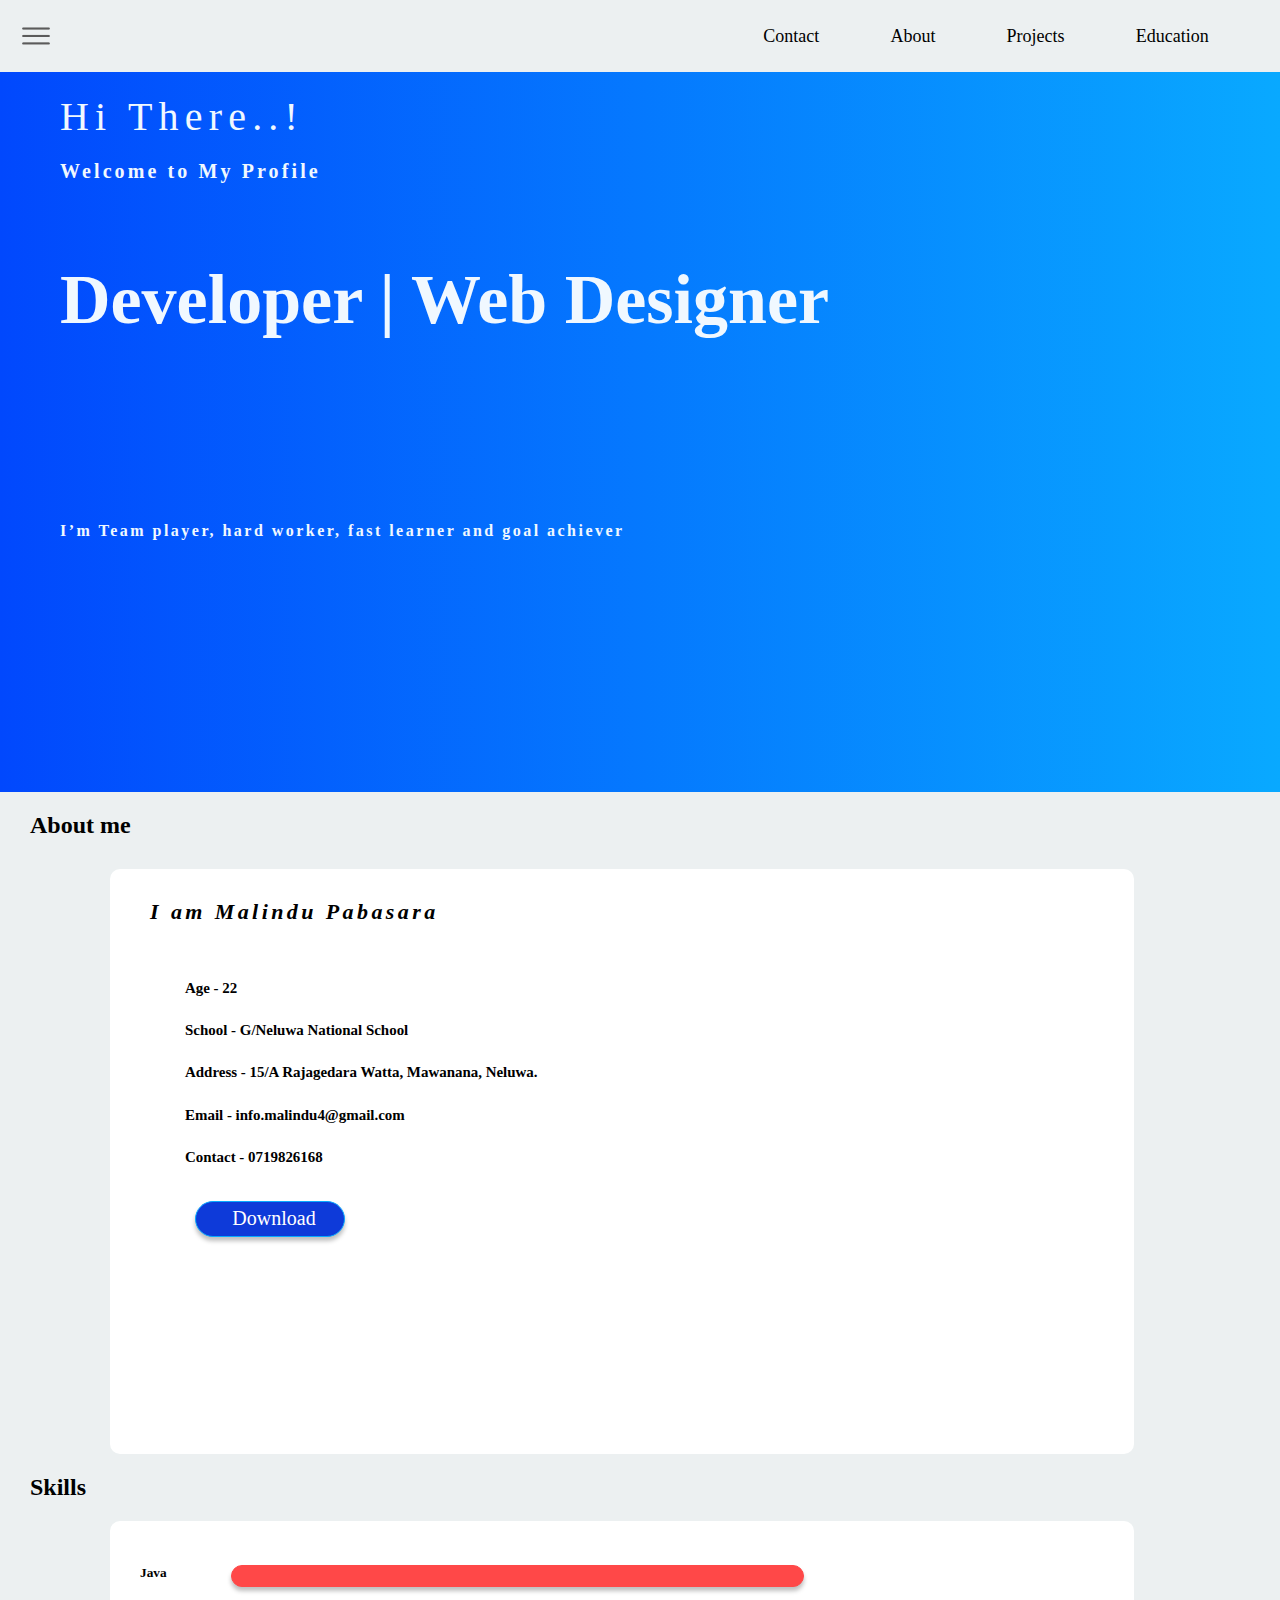
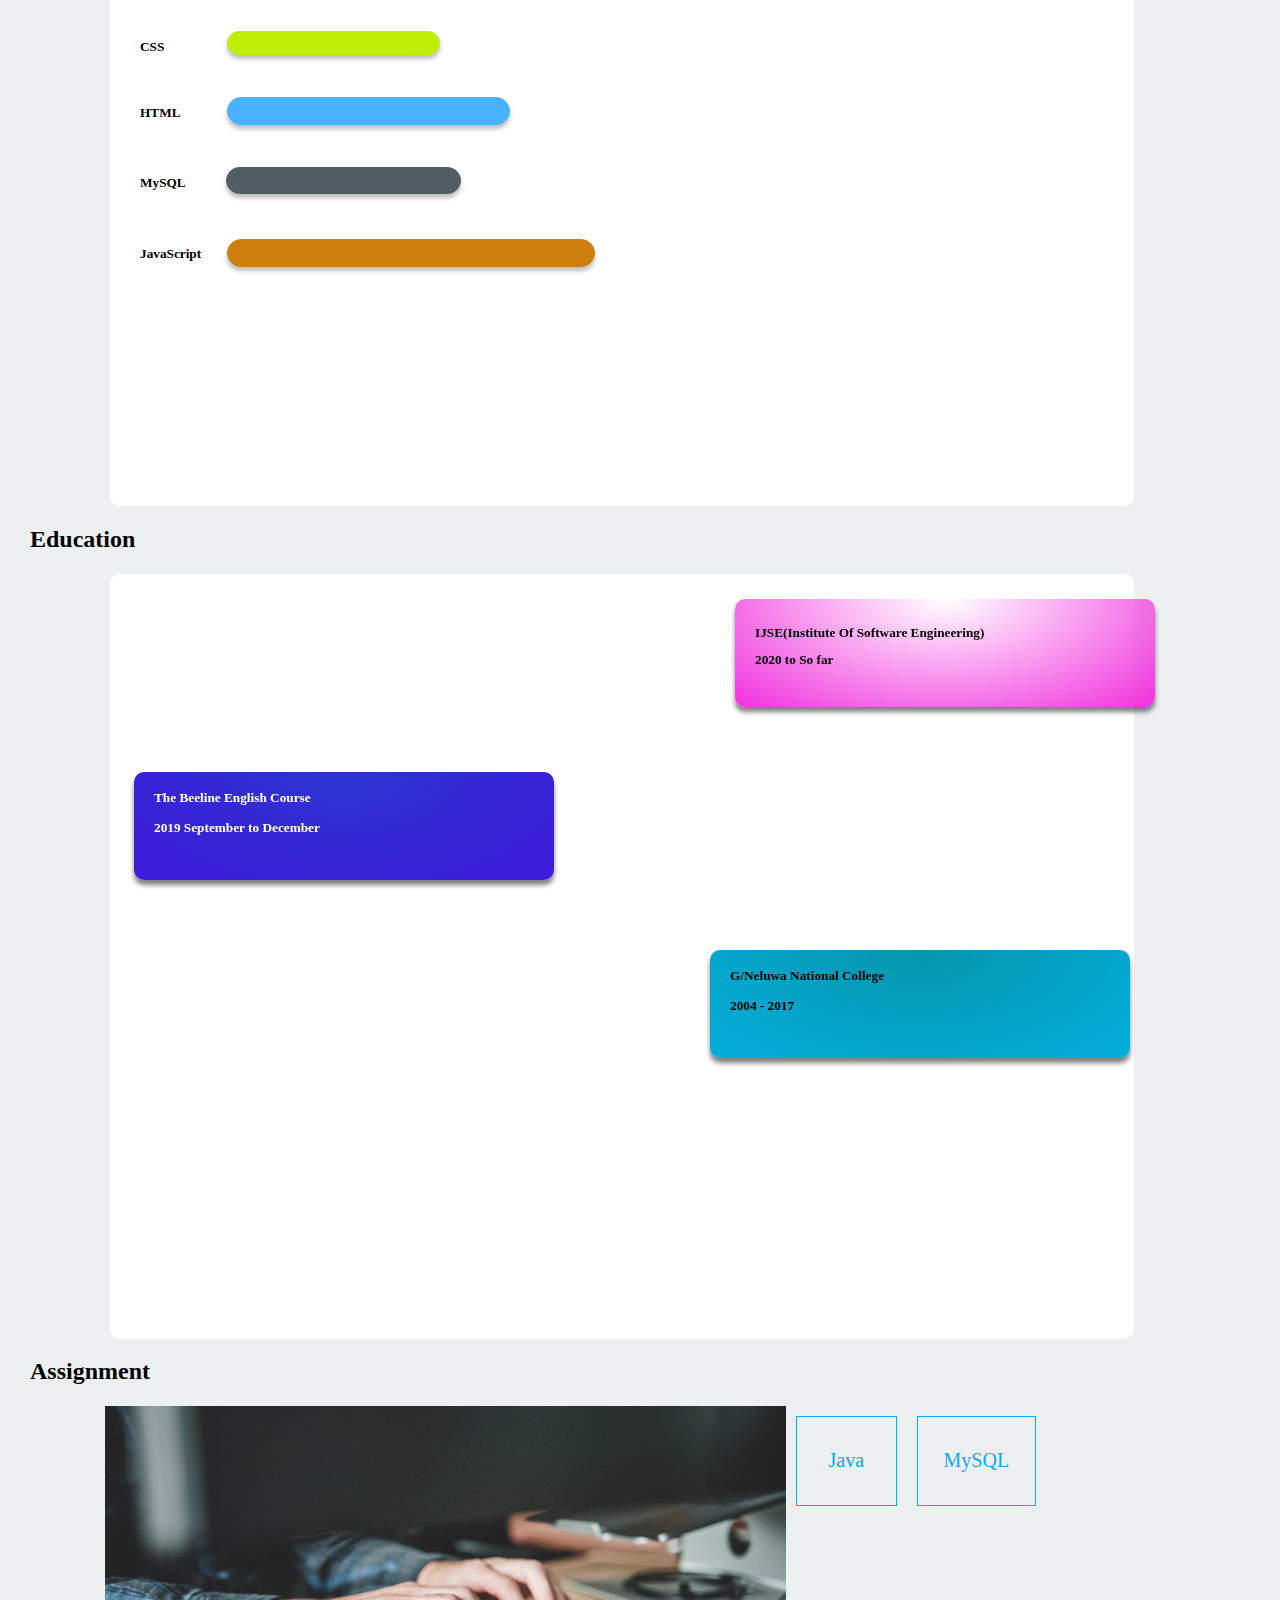
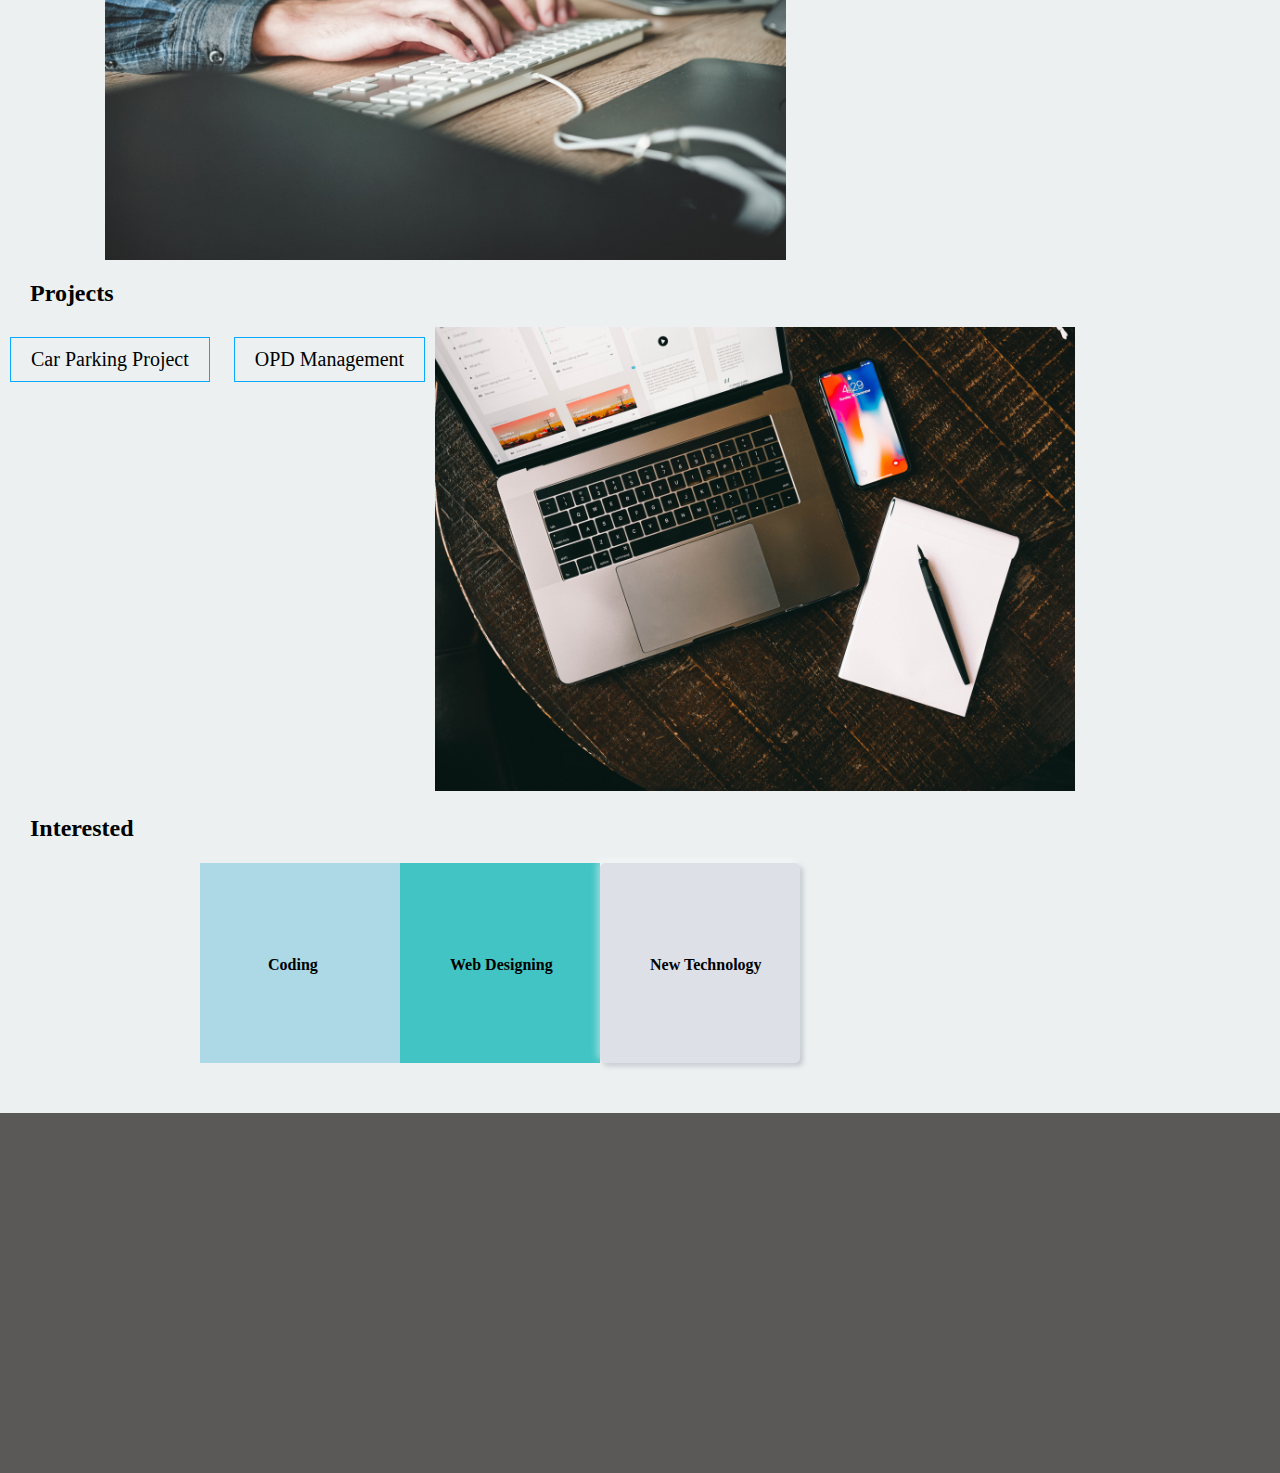
==== commit d70b22fc: "Update profile" ====
--- a/index.html
+++ b/index.html
@@ -19,8 +19,8 @@
         <ul class="nav-links">
             <li><a class="nav-link1" href="#">Contact</a></li>
             <li><a class="nav-link2" href="#about">About</a></li>
-            <li><a class="nav-link3" href="#">Projects</a></li>
-            <li><a class="nav-link4" href="#">Education</a></li>
+            <li><a class="nav-link3" href="#projects">Projects</a></li>
+            <li><a class="nav-link4" href="#education">Education</a></li>
 
         </ul>
     </nav>
@@ -95,12 +95,20 @@
         </div>
     </section>
     <section>
-        <div>
+        <div id="education">
             <h2 id="edumain">Education</h2>
             <div class="Edu">
                 <div class="eduijse">
                     <h5 id="ijse">IJSE(Institute Of Software Engineering)</h5>
-                    <h5 id="trange">2020 to So far</h5>
+                    <h5 id="IJSETRange">2020 to So far</h5>
+                </div>
+                <div class="edubeeline">
+                    <h5 id="beeline">The Beeline English Course</h5>
+                    <h5 id="BTRange">2019 September to December</h5>
+                </div>
+                <div class="eduschool">
+                    <h5 id="school">G/Neluwa National College</h5>
+                    <h5 id="STRange">2004 - 2017</h5>
                 </div>
             </div>
         </div>
@@ -119,11 +127,11 @@
         </div>
     </section>
     <section>
-        <div>
+        <div id="projects">
             <h2 id="prj">Projects</h2>
             <div class="project">
                 <div id="prj1">
-                    <button class="btn btncar">Car Parking Project</button>
+                    <button class="btn btncar" >Car Parking Project</button>
                     <button class="btn btnopd">OPD Management</button>
                 </div>
                 <div class="img">
@@ -133,8 +141,31 @@
             </div>
         </div>
     </section>
+    <section>
+        <div>
+            <h2 id="int">Interested</h2>
+            <div class="interest">
 
+            </div>
+
+            <div class="i1">
+                <h5 id="i1">Coding</h5>
+            </div>
+            <div class="i2">
+                <h5 id="i2">Web Designing</h5>
+            </div>
+            <div class="i3">
+                <h5 id="i3">New Technology</h5>
+            </div>
+
+
+        </div>
+    </section>
 </main>
-<footer></footer>
+<footer>
+    <section class="foot">
+
+    </section>
+</footer>
 </body>
 </html>--- a/assets/css/stylesheet.css
+++ b/assets/css/stylesheet.css
@@ -146,7 +146,7 @@
 .dbutton:hover {
     transform: scale(1.00);
     backdrop-filter: blur(5px);
-    background: radial-gradient(at 50% 0%, rgb(32, 210, 162), rgb(2, 94, 231));
+    background: radial-gradient(at 50% 0%, rgb(56, 144, 221), rgb(2, 94, 231));
     box-shadow: 2px 5px 8px rgba(0, 0, 0, 0.5);
 }
 
@@ -406,7 +406,7 @@
 
 .Edu {
     width: 80vw;
-    height: 65vh;
+    height: 85vh;
     border-radius: 10px;
     /*box-shadow: 0px 5px 5px rgba(0, 0, 0, 0.5);*/
     margin-left: 110px;
@@ -420,12 +420,12 @@
 .eduijse {
     width: 420px;
     height: 108px;
-    left: 788px;
-    top: 2264px;
+    /*left: 788px;*/
+    /*top: 2264px;*/
     background: #f56482;
-    margin-left: 422px;
+    margin-left: 625px;
     margin-top: 25px;
-
+    display: inline-block;
     /*border: 1px solid rgba(255,255,255,0.4);*/
     border-radius: 10px;
     backdrop-filter: blur(5px);
@@ -438,20 +438,103 @@
 .eduijse:hover {
     transform: scale(1.01);
     backdrop-filter: blur(5px);
-    background: radial-gradient(at 50% 0%, rgba(0, 0, 0, 0), rgb(241, 22, 142));
+    background: radial-gradient(at 50% 0%, rgb(195, 73, 73), rgb(236, 22, 64));
     box-shadow: 5px 10px 10px rgba(0, 0, 0, 0.5);
+    font-size: 20px;
+    border-radius: 0px;
+    /*transform: scaleY(1.01);*/
 }
 
 #ijse {
     padding-left: 20px;
-    padding-top: 15px;
-}
-
-#trange {
+    padding-top: 4px;
+}
+
+#IJSETRange {
     padding-left: 20px;
     padding-top: 3px;
     margin-top: -13px;
 }
+
+.edubeeline {
+    width: 420px;
+    height: 108px;
+    /*left: 788px;*/
+    /*top: 2264px;*/
+    background: #12a2ef;
+    margin-left: 24px;
+    margin-top: 65px;
+
+    /*border: 1px solid rgba(255,255,255,0.4);*/
+    border-radius: 10px;
+    backdrop-filter: blur(5px);
+    background: radial-gradient(at 50% 0%, rgb(44, 53, 208), rgb(62, 27, 219));
+    box-shadow: 0px 5px 5px rgba(0, 0, 0, 0.5);
+    transition: all 0.3s ease-in-out;
+}
+
+.edubeeline:hover {
+    transform: scale(1.01);
+    backdrop-filter: blur(5px);
+    background: radial-gradient(at 50% 0%, rgb(11, 102, 215), rgb(16, 67, 214));
+    box-shadow: 5px 10px 10px rgba(0, 0, 0, 0.5);
+    font-size: 20px;
+    border-radius: 0px;
+}
+
+#beeline {
+    margin: unset;
+    padding-left: 20px;
+    padding-top: 18px;
+    color: #ffffff;
+}
+
+#BTRange {
+    margin: unset;
+    padding-left: 20px;
+    padding-top: 15px;
+    color: #ffffff;
+
+}
+
+.eduschool {
+    width: 420px;
+    height: 108px;
+    /*left: 788px;*/
+    /*top: 2264px;*/
+    background: #69e9e9;
+    margin-left: 600px;
+    margin-top: 70px;
+
+    /*border: 1px solid rgba(255,255,255,0.4);*/
+    border-radius: 10px;
+    backdrop-filter: blur(5px);
+    background: radial-gradient(at 50% 0%, rgb(5, 150, 172), rgb(5, 174, 221));
+    box-shadow: 0px 5px 5px rgba(0, 0, 0, 0.5);
+    transition: all 0.3s ease-in-out;
+}
+
+.eduschool:hover {
+    transform: scale(1.01);
+    backdrop-filter: blur(5px);
+    background: radial-gradient(at 50% 0%, rgb(6, 131, 160), rgb(3, 145, 171));
+    box-shadow: 5px 10px 10px rgba(0, 0, 0, 0.5);
+    font-size: 20px;
+    border-radius: 0px;
+}
+
+#school {
+    margin: unset;
+    padding-left: 20px;
+    padding-top: 18px;
+}
+
+#STRange {
+    margin: unset;
+    padding-left: 20px;
+    padding-top: 15px;
+}
+
 
 .assignment {
     /*    width: 80vw;*/
@@ -579,13 +662,127 @@
     /*background-color: transparent;*/
     /*background: radial-gradient(at 50% 0%,rgba(0,0,0,0),rgba(255,255,255,0.3));*/
     /*background: radial-gradient(at 50% 0%, rgba(0, 0, 0, 0), rgb(241, 22, 142));*/
+
+
+}
+
+
+#int {
+    padding-left: 30px;
+}
+
+
+.i1 {
+    width: 200px;
+    height: 200px;
+    position: absolute;
+    left: 200px;
+    background: lightblue;
+    /*background: linear-gradient(to left, #09a9ff, #f56482);*/
+    transition: all 0.3s ease-in-out;
+
+}
+
+.i1:hover {
+    transform: scale(1.02);
+    backdrop-filter: blur(5px);
+    background: #df82ef;
     box-shadow: 5px 10px 10px rgba(0, 0, 0, 0.5);
-}
-
-/*position: absolute;*/
-/*width: 715px;*/
-/*height: 750px;*/
-/*left: 642px;*/
-/*top: 3483px;*/
-
-/*background: url(4745c0ea356050be58688f81*/+    color: #ffffff;
+    font-size: 20px;
+}
+
+
+.i2 {
+    width: 200px;
+    height: 200px;
+    position: absolute;
+    left: 400px;
+    background: #43c4c4;
+    /*background: linear-gradient(to left, #FF4848, #09a9ff);*/
+    transition: all 0.3s ease-in-out;
+}
+
+.i2:hover {
+    transform: scale(1.02);
+    backdrop-filter: blur(5px);
+    background: #0591d9;
+    box-shadow: 5px 10px 10px rgba(0, 0, 0, 0.5);
+    color: #ffffff;
+    font-size: 20px;
+}
+
+/*.i3 {*/
+/*    width: 200px;*/
+/*    height: 200px;*/
+/*    position: absolute;*/
+/*    left: 600px;*/
+/*    background: linear-gradient(to left, #e735ce, #FF4848);*/
+/*    transition: all 0.3s ease-in-out;*/
+/*}*/
+
+/*.i3:hover {*/
+/*    transform: scale(1.02);*/
+/*    backdrop-filter: blur(5px);*/
+/*    background: #FF4848;*/
+/*    box-shadow: 5px 10px 10px rgba(0, 0, 0, 0.5);*/
+/*    color: #ffffff;*/
+/*    font-size: 20px;*/
+/*}*/
+
+.i3 {
+    height: 200px;
+    width: 200px;
+    background: #dde1e7;
+    border-radius: 5px;
+    position: absolute;
+    left: 600px;
+    box-shadow: -3px -3px 7px rgba(255, 255, 255, 0.45), 3px 3px 5px rgba(
+            94, 104, 121, .288);
+    transition: all 0.3s ease-in-out;
+}
+
+.i3:hover {
+    transform: scale(1.05);
+    transition: ease-in-out;
+}
+
+/*.i3{*/
+/*    margin: 20px;*/
+/*    height: 200px;*/
+/*    width: 200px;*/
+/*    background: #dde1e7;*/
+/*    border-radius: 5px;*/
+/*    box-shadow: inset -3px -3px 7px #ffffff73,inset 3px 3px 5px rgba(*/
+/*            94,104,121, .288);*/
+/*}*/
+
+#i1 {
+    position: absolute;
+    left: 68px;
+    top: 66px;
+    font-size: 16px;
+}
+
+#i2 {
+    position: absolute;
+    left: 50px;
+    top: 66px;
+    font-size: 16px;
+}
+
+#i3 {
+    position: absolute;
+    left: 50px;
+    top: 66px;
+    font-size: 16px;
+}
+
+
+.foot {
+    width: 100vw;
+    height: 40vh;
+    background: #5b5858;
+    position: relative;
+    top: 250px;
+}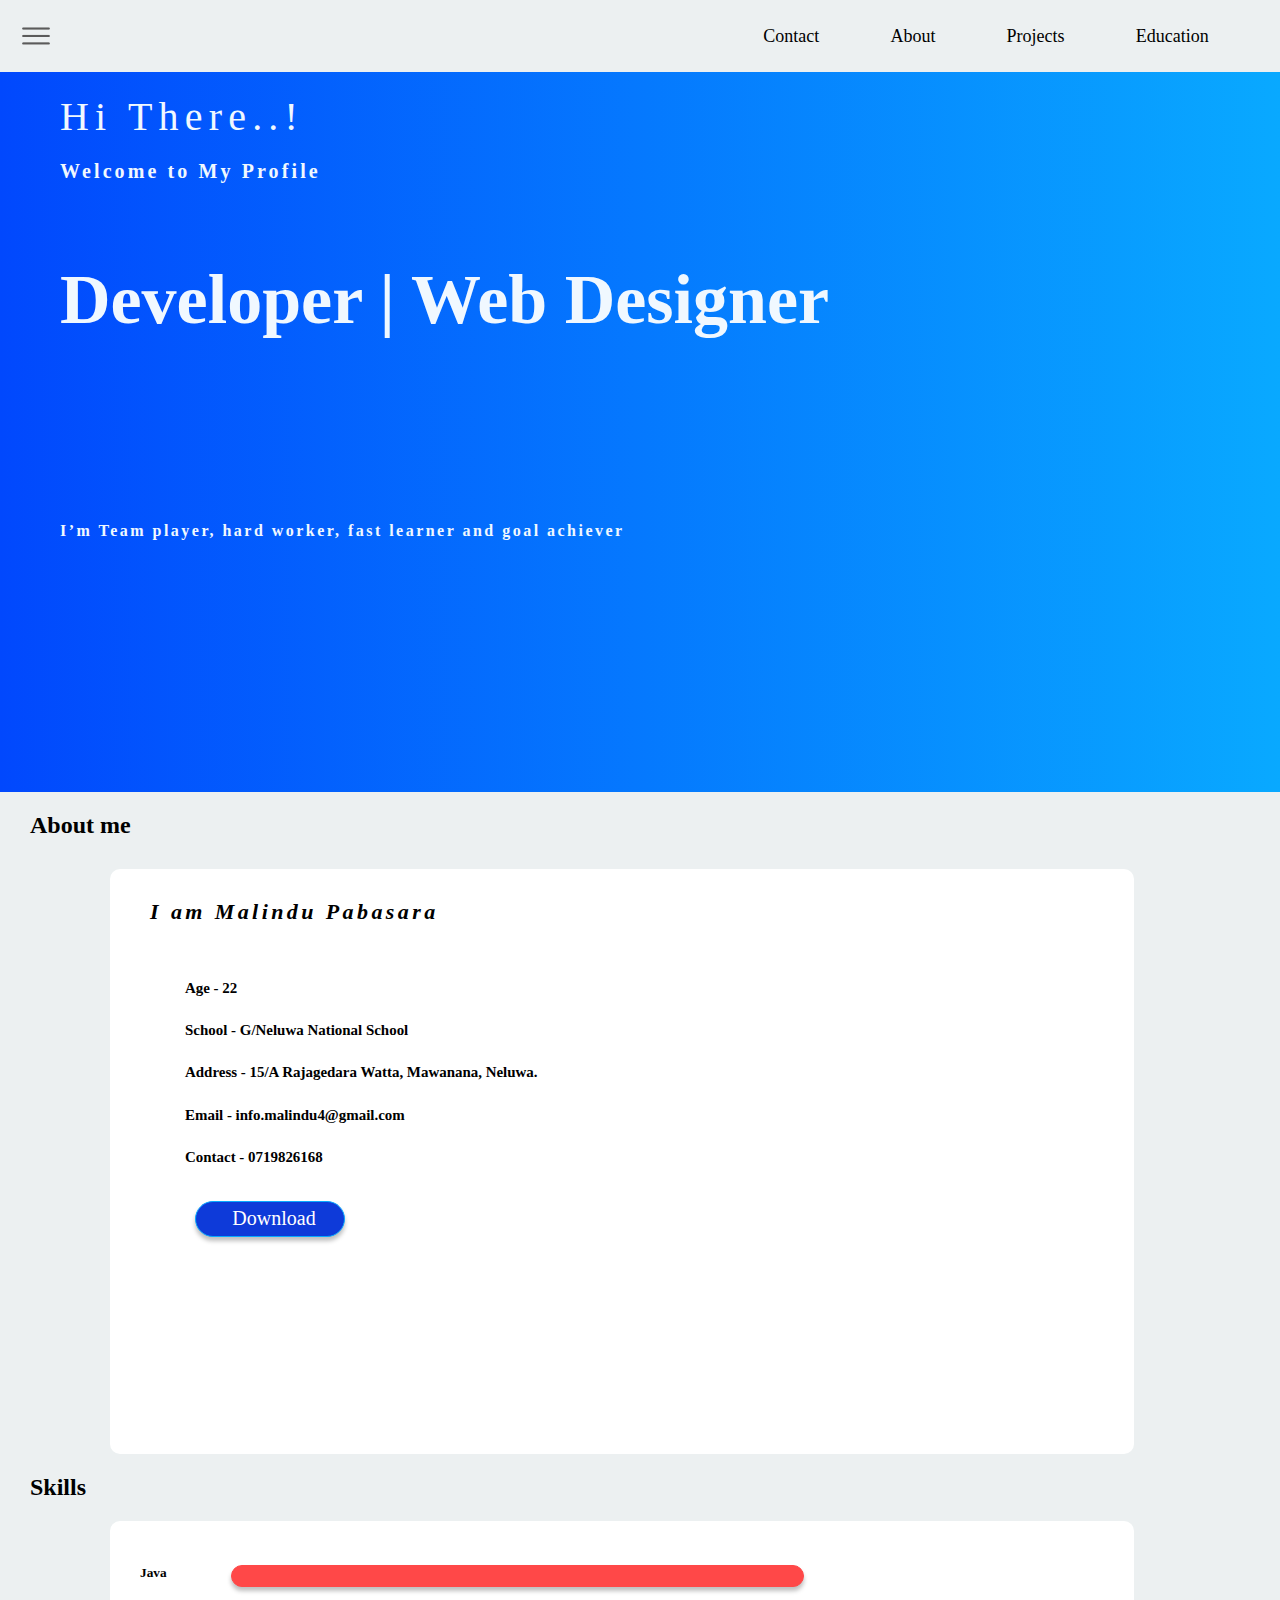
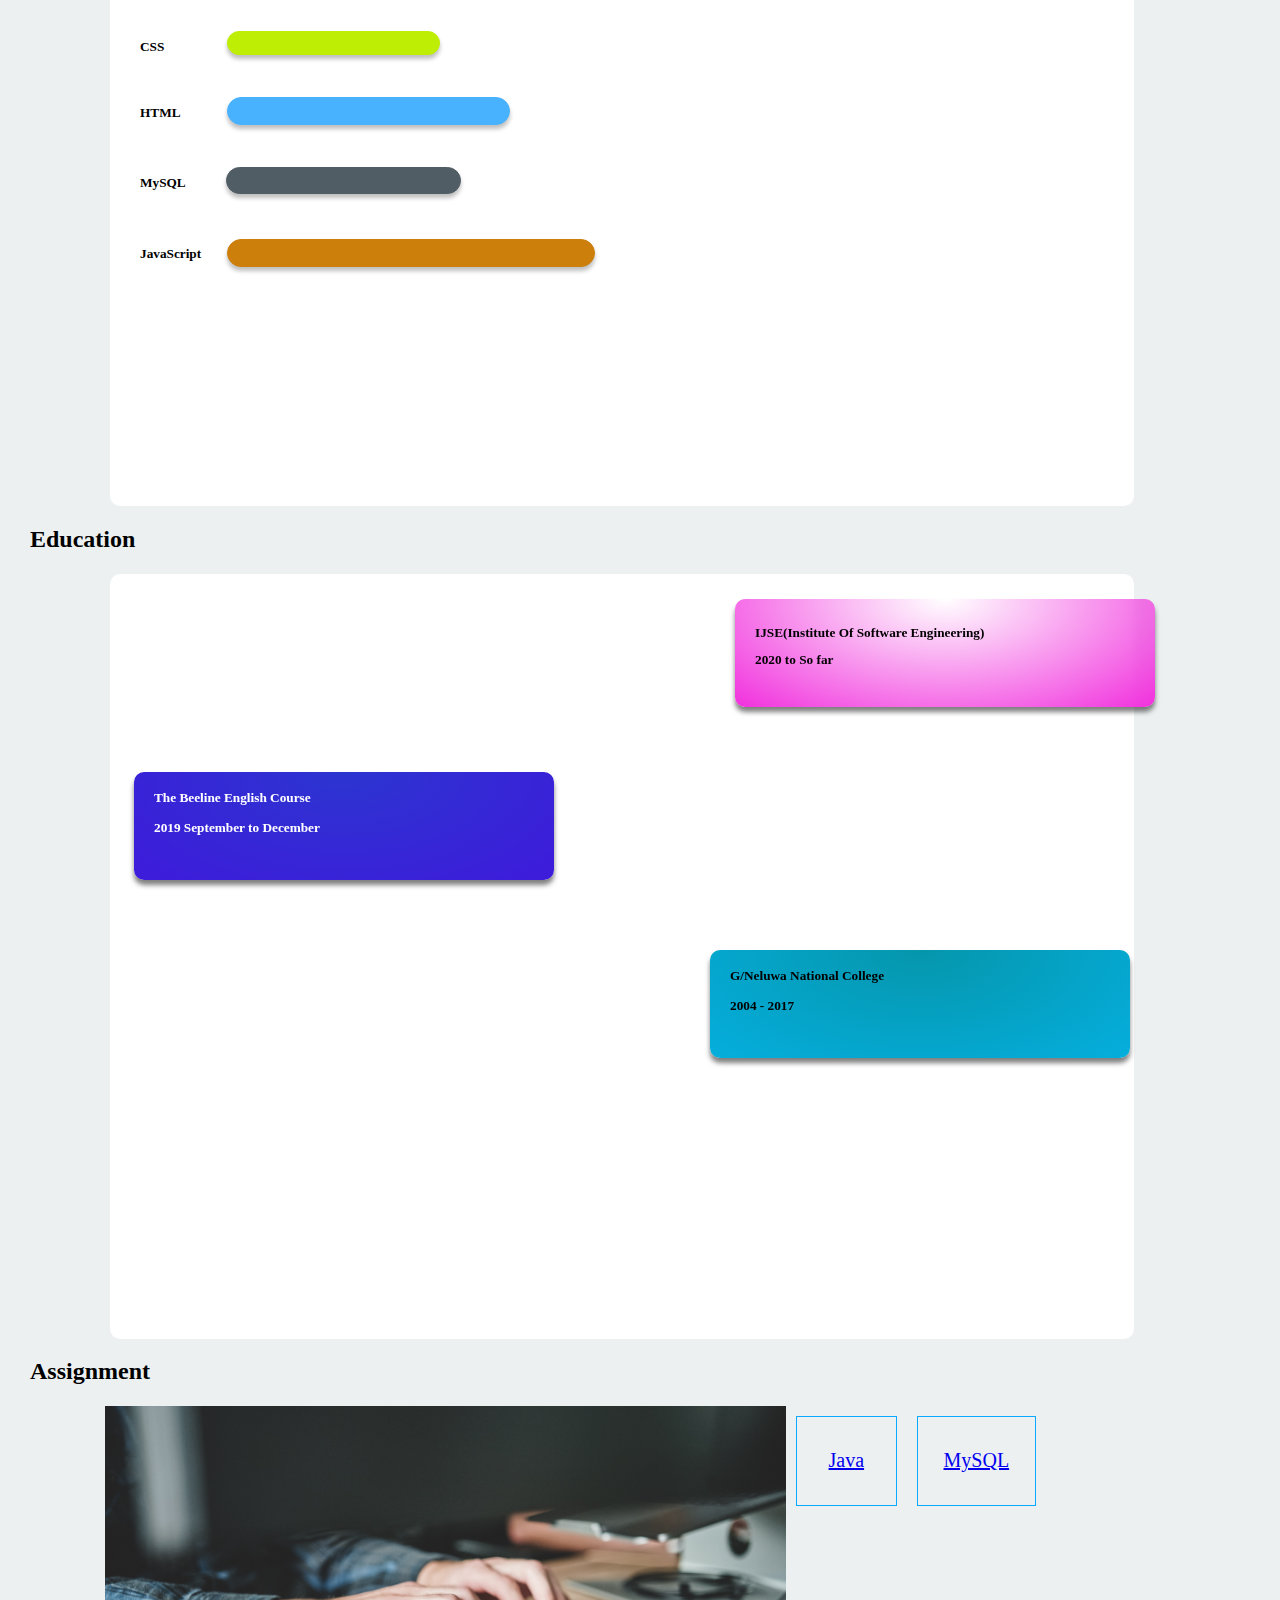
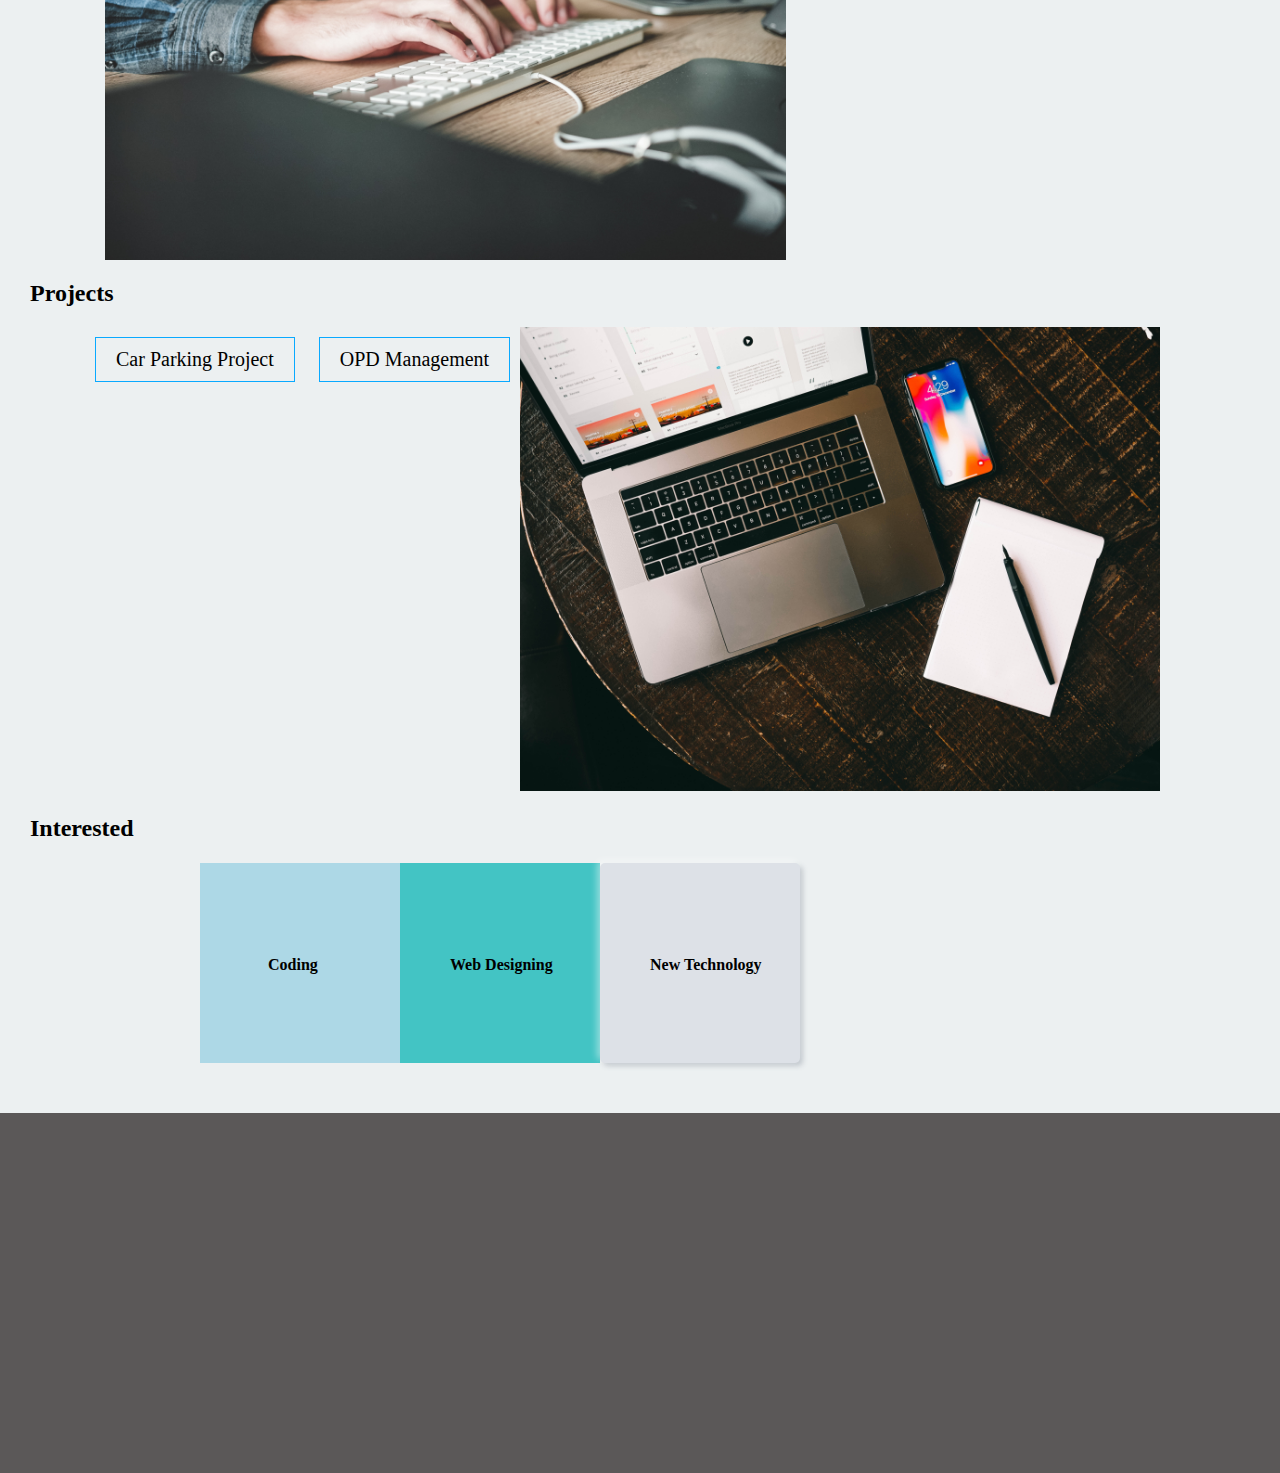
==== commit b2997159: "Add responsive" ====
--- a/index.html
+++ b/index.html
@@ -43,11 +43,11 @@
             <div class="aboutme">
                 <h4 id="iam">I am Malindu Pabasara</h4>
                 <div class="mydetails">
-                    <h5>Age - 22</h5>
-                    <h5>School - G/Neluwa National School</h5>
-                    <h5>Address - 15/A Rajagedara Watta, Mawanana, Neluwa.</h5>
-                    <h5>Email - info.malindu4@gmail.com</h5>
-                    <h5>Contact - 0719826168</h5>
+                    <h5 id="age">Age - 22</h5>
+                    <h5 id="schl">School - G/Neluwa National School</h5>
+                    <h5 id="addrs">Address - 15/A Rajagedara Watta, Mawanana, Neluwa.</h5>
+                    <h5 id="mail">Email - info.malindu4@gmail.com</h5>
+                    <h5 id="cntct">Contact - 0719826168</h5>
                     <div id="dbtn">
                         <!--                        <h3><a id="buttonD" href="assets/pdf/">Download</a></h3>-->
                         <button class="dbutton">Download</button>
@@ -119,8 +119,8 @@
             <div class="assignment">
                 <img id="assgimg" src="assets/pic/keyboard_lanscape.jpg" alt="assignment picture">
                 <div id="assg1">
-                    <button class="btn btnjava">Java</button>
-                    <button class="btn btnsql">MySQL</button>
+                    <button class="btn btnjava"><a href="index1.html">Java</a></button>
+                    <button class="btn btnsql"><a href="index2.html">MySQL</a></button>
                 </div>
 
             </div>
@@ -131,7 +131,7 @@
             <h2 id="prj">Projects</h2>
             <div class="project">
                 <div id="prj1">
-                    <button class="btn btncar" >Car Parking Project</button>
+                    <button class="btn btncar" ><a href=""></a>Car Parking Project</button>
                     <button class="btn btnopd">OPD Management</button>
                 </div>
                 <div class="img">
--- a/assets/css/stylesheet.css
+++ b/assets/css/stylesheet.css
@@ -588,6 +588,7 @@
 
 .btnjava, .btnsql {
     color: #09a9ff;
+
 }
 
 .btnjava:hover, .btnsql:hover {
@@ -629,8 +630,13 @@
     height: 90px;
 }
 
+
+
 #prj {
     padding-left: 30px;
+}
+#prj1{
+    padding-left: 85px;
 }
 
 #projectimg {
@@ -785,4 +791,328 @@
     background: #5b5858;
     position: relative;
     top: 250px;
+}
+
+@media all and (max-width: 320px){
+    #m1 {
+        margin-top: unset;
+        padding-left: 85px;
+        padding-top: 32px;
+        font-family: Pacifico;
+        font-style: normal;
+        font-weight: normal;
+        font-size: 23px;
+        letter-spacing: 0.155em;
+    }
+    #m2 {
+        /* padding-left: 52px; */
+        font-family: Roboto;
+        font-style: normal;
+        font-weight: bold;
+        font-size: 16px;
+        line-height: 115.19%;
+        letter-spacing: 0.155em;
+    }
+    #m3 {
+        font-size: 50px;
+        padding-left: 46px;
+        padding-top: 24px;
+    }
+    .aboutme {
+        width: 90vw;
+        height: 70vh;
+        margin-left: 16px;
+        /* box-shadow: 0px 5px 5px rgb(0 0 0 / 50%); */
+        border-radius: 10px;
+        background: #ffffff;
+        /* background: linear-gradient(to bottom, #2CD3EF, #7FEEE4); */
+    }
+    #iam {
+        font-family: Roboto;
+        font-style: italic;
+        font-weight: 900;
+        font-size: 13px;
+        line-height: 115.19%;
+        letter-spacing: 0.155em;
+        padding-left: 40px;
+        padding-top: 30px;
+    }
+    .mydetails {
+        padding-left: 32px;
+        padding-top: 2px;
+        font-size: 18px;
+    }
+    #age {
+        font-size: 13px;
+    }
+    #schl{
+        font-size: 13px;
+    }
+    #addrs{
+        font-size: 13px;
+    }
+    #mail{
+        font-size: 13px;
+    }
+    #cntct{
+        font-size: 13px;
+    }
+    #dbtn{
+        position: relative;
+        left: 30px;
+        bottom: 6px;
+
+    }
+
+    .skills {
+        width: 89vw;
+        height: 80vh;
+        margin-left: 18px;
+        border-radius: 10px;
+        background: #ffffff;
+    }
+    #skill {
+        padding-left: 111px;
+    }
+    #java{
+        font-size: 13px;
+    }
+    .javaclass {
+        width: 150px;
+        height: 19.52px;
+        left: 369px;
+        top: 1524.8px;
+        background: #FF4848;
+        border: 1px solid #FF4848;
+        /*box-shadow: 0px 4px 4px rgb(0 0 0  25%);*/
+        border-radius: 39px;
+        margin-left: 64px;
+        margin-top: 44px;
+    }
+    #css{
+        font-size: 13px;
+    }
+    .cssclass {
+        width: 125px;
+        height: 22.62px;
+        left: 370px;
+        top: 1581.18px;
+        background: #BFEE05;
+        border: 1px solid #BFEE05;
+        /*box-shadow: 0px 4px 4px rgb(0 0 0 / 25%);*/
+        border-radius: 39px;
+        margin-left: 63px;
+        margin-top: 44px;
+    }
+    #html{
+        font-size: 13px;
+    }
+    .htmlclass {
+        width: 138px;
+        height: 25.55px;
+        left: 370px;
+        top: 1653.35px;
+        background: #48B2FF;
+        border: 1px solid #48B2FF;
+        /*box-shadow: 0px 4px 4px rgb(0 0 0 / 25%);*/
+        border-radius: 39px;
+        margin-left: 46px;
+        margin-top: 42px;
+    }
+    #ms{
+        font-size: 13px;
+    }
+    .mysql {
+        width: 113.5px;
+        height: 25.55px;
+        left: 370px;
+        top: 1723.4px;
+        background: #515D65;
+        border: 1px solid #515D65;
+        /*box-shadow: 0px 4px 4px rgb(0 0 0 / 25%);*/
+        border-radius: 39px;
+        margin-left: 40px;
+        margin-top: 42px;
+    }
+    #js{
+        font-size: 13px;
+    }
+    .javas {
+        width: 80px;
+        height: 25.55px;
+        left: 369px;
+        top: 1797.4px;
+        background: #CD7F0B;
+        border: 1px solid #CD7F0B;
+        /*box-shadow: 0px 4px 4px rgb(0 0 0 / 25%);*/
+        border-radius: 39px;
+        margin-left: 26px;
+        margin-top: 45px;
+    }
+    #edumain{
+        padding-left: 104px;
+    }
+    .Edu {
+        width: 87vw;
+        height: 90vh;
+        border-radius: 10px;
+        /* box-shadow: 0px 5px 5px rgb(0 0 0 / 50%); */
+        margin-left: 22px;
+        background: #ffffff;
+        /* background: linear-gradient(to bottom, #FFE3F1, #f5a3d1); */
+        /* display: flex; */
+    }
+    .eduijse {
+        width: 253px;
+        height: 86px;
+        /* left: 788px; */
+        /* top: 2264px; */
+        background: #f56482;
+        margin-left: 7px;
+        margin-top: 25px;
+        display: inline-block;
+        /* border: 1px solid rgba(255,255,255,0.4); */
+        border-radius: 10px;
+        backdrop-filter: blur(5px);
+        background: radial-gradient(at 50% 0%, rgba(0, 0, 0, 0), rgb(241, 48, 221));
+        /*box-shadow: 0px 5px 5px rgb(0 0 0 / 50%);*/
+        transition: all 0.3s ease-in-out;
+    }
+    #ijse{
+        font-size: 12px;
+    }
+    .edubeeline {
+        width: 252px;
+        height: 87px;
+        /* left: 788px; */
+        /* top: 2264px; */
+        background: #12a2ef;
+        margin-left: 9px;
+        margin-top: 65px;
+        /* border: 1px solid rgba(255,255,255,0.4); */
+        border-radius: 10px;
+        backdrop-filter: blur(5px);
+        background: radial-gradient(at 50% 0%, rgb(44, 53, 208), rgb(62, 27, 219));
+        /*box-shadow: 0px 5px 5px rgb(0 0 0 / 50%);*/
+        transition: all 0.3s ease-in-out;
+    }
+    .eduschool {
+        width: 250px;
+        height: 85px;
+        /* left: 788px; */
+        /* top: 2264px; */
+        background: #69e9e9;
+        margin-left: 10px;
+        margin-top: 70px;
+        /* border: 1px solid rgba(255,255,255,0.4); */
+        border-radius: 10px;
+        backdrop-filter: blur(5px);
+        background: radial-gradient(at 50% 0%, rgb(5, 150, 172), rgb(5, 174, 221));
+        /*box-shadow: 0px 5px 5px rgb(0 0 0 / 50%);*/
+        transition: all 0.3s ease-in-out;
+    }
+    #assg {
+        padding-left: 101px;
+    }
+
+    #assgimg{
+    width: 302px;
+    height: 356px;
+    }
+
+    #assg1 {
+        width: 294px;
+        height: 80px;
+        display: flex;
+        position: absolute;
+    }
+
+    .assignment {
+        /* width: 80vw; */
+        /* height: 65vh; */
+        /* margin-left: 110px; */
+        /* border-radius: 10px; */
+        /* box-shadow: 0px 5px 5px rgb(0 0 0 / 50%); */
+        /* background: linear-gradient(to bottom, #f56482, #f5a3d1); */
+        /* position: absolute; */
+        width: 710px;
+        height: 454px;
+        left: 91px;
+        top: 2929px;
+        margin-left: 11px;
+        border-radius: 68px;
+        display: flex;
+    }
+    #prj {
+        padding-left: 111px;
+    }
+    #prj1 {
+        padding-left: 51px;
+        padding-top: 139px;
+        position: absolute;
+    }
+    .btn {
+        border: 1px solid #09a9ff;
+        background: black;
+        padding: 10px 20px;
+        font-size: 20px;
+        font-family: "montserrat";
+        cursor: pointer;
+        margin: 10px;
+        transition: 0.8s;
+        overflow: hidden;
+        color: #ffffff;
+    }
+    #int {
+        padding-left: 100px;
+    }
+    .i1 {
+        width: 202px;
+        height: 73px;
+        position: absolute;
+        left: 51px;
+        background: lightblue;
+        /* background: linear-gradient(to left, #09a9ff, #f56482); */
+        transition: all 0.3s ease-in-out;
+    }
+    #i1 {
+        position: absolute;
+        left: 68px;
+        top: 0px;
+        font-size: 16px;
+    }
+    .i2 {
+        width: 201px;
+        height: 71px;
+        position: absolute;
+        left: 51px;
+        background: #43c4c4;
+        /* background: linear-gradient(to left, #FF4848, #09a9ff); */
+        transition: all 0.3s ease-in-out;
+        margin-top: 85px;
+    }
+    #i2 {
+        position: absolute;
+        left: 50px;
+        top: 0px;
+        font-size: 16px;
+    }
+    .i3 {
+        height: 65px;
+        width: 198px;
+        background: #dde1e7;
+        border-radius: 5px;
+        position: absolute;
+        left: 51px;
+        box-shadow: -3px -3px 7px rgba(255, 255, 255, 0.45), 3px 3px 5px rgba( 94, 104, 121, .288);
+        transition: all 0.3s ease-in-out;
+        margin-top: 166px;
+    }
+    #i3 {
+        position: absolute;
+        left: 50px;
+        top: -5px;
+        font-size: 16px;
+    }
+
 }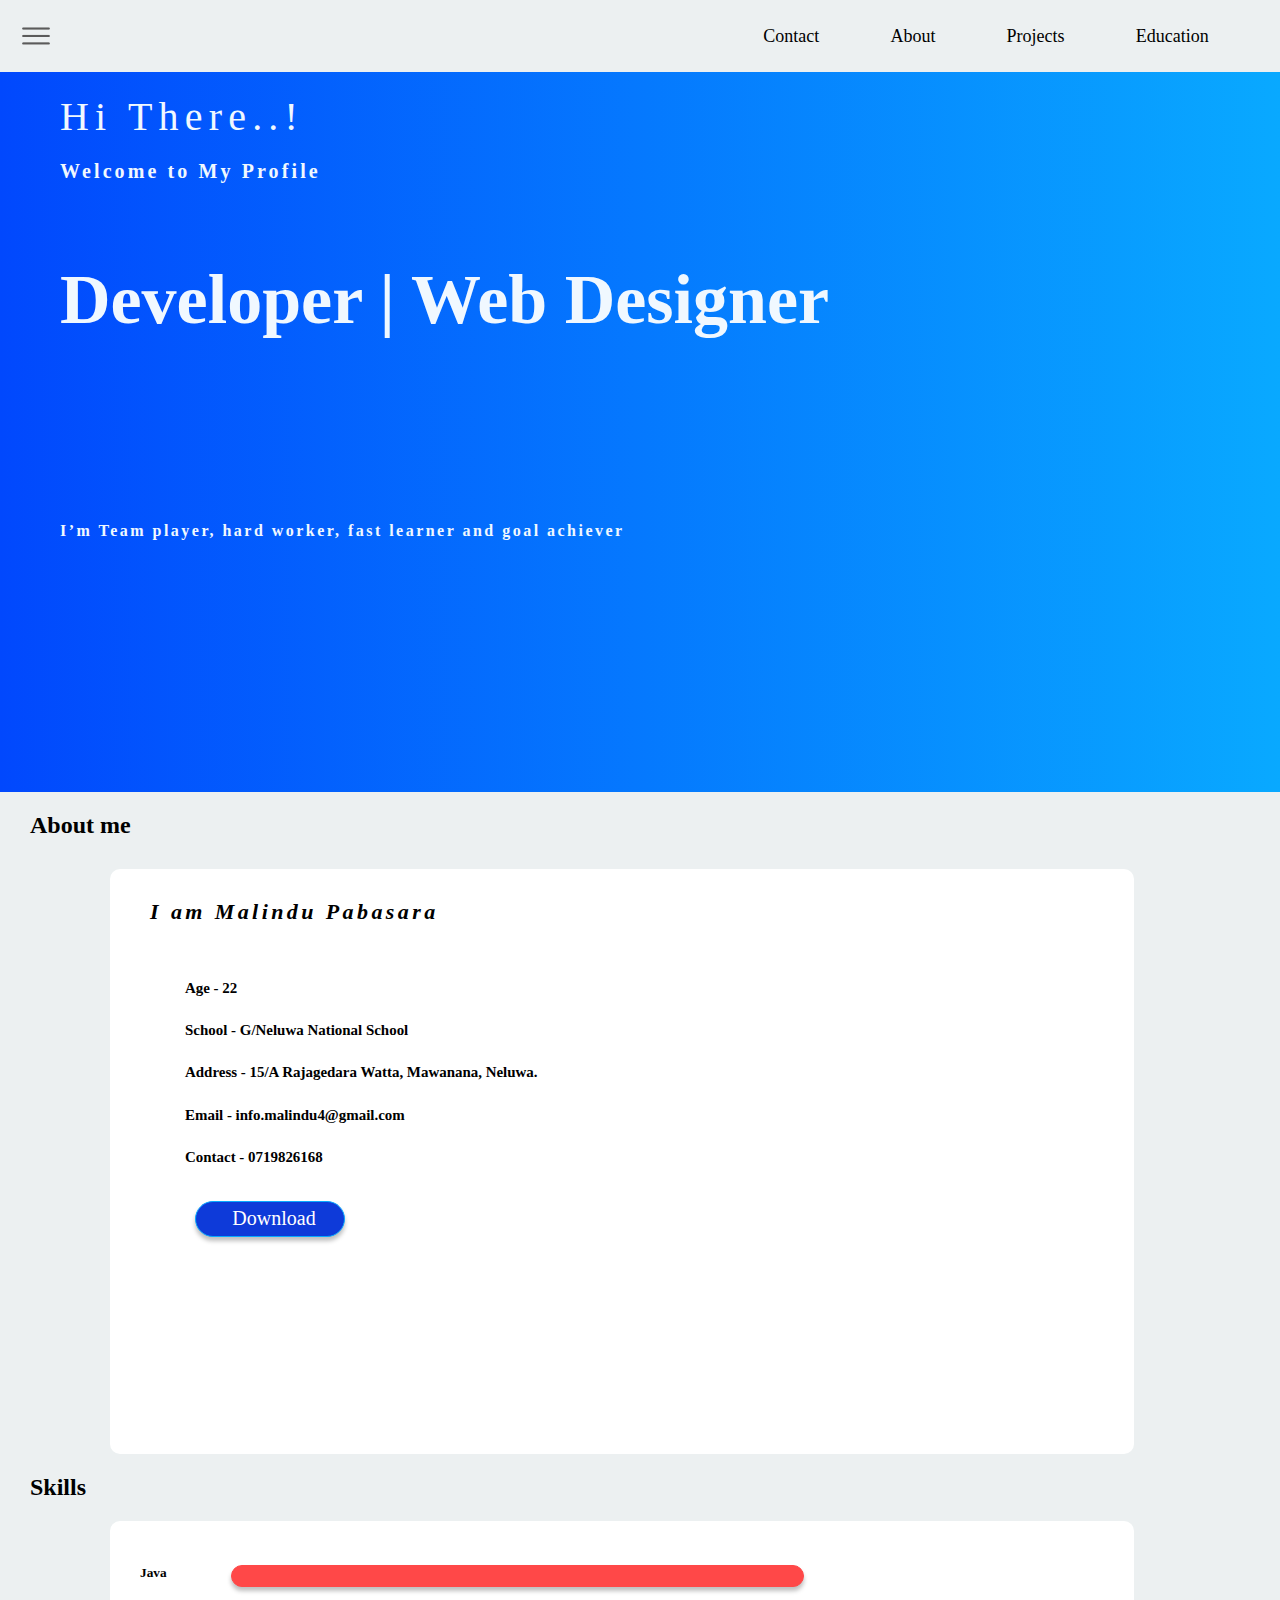
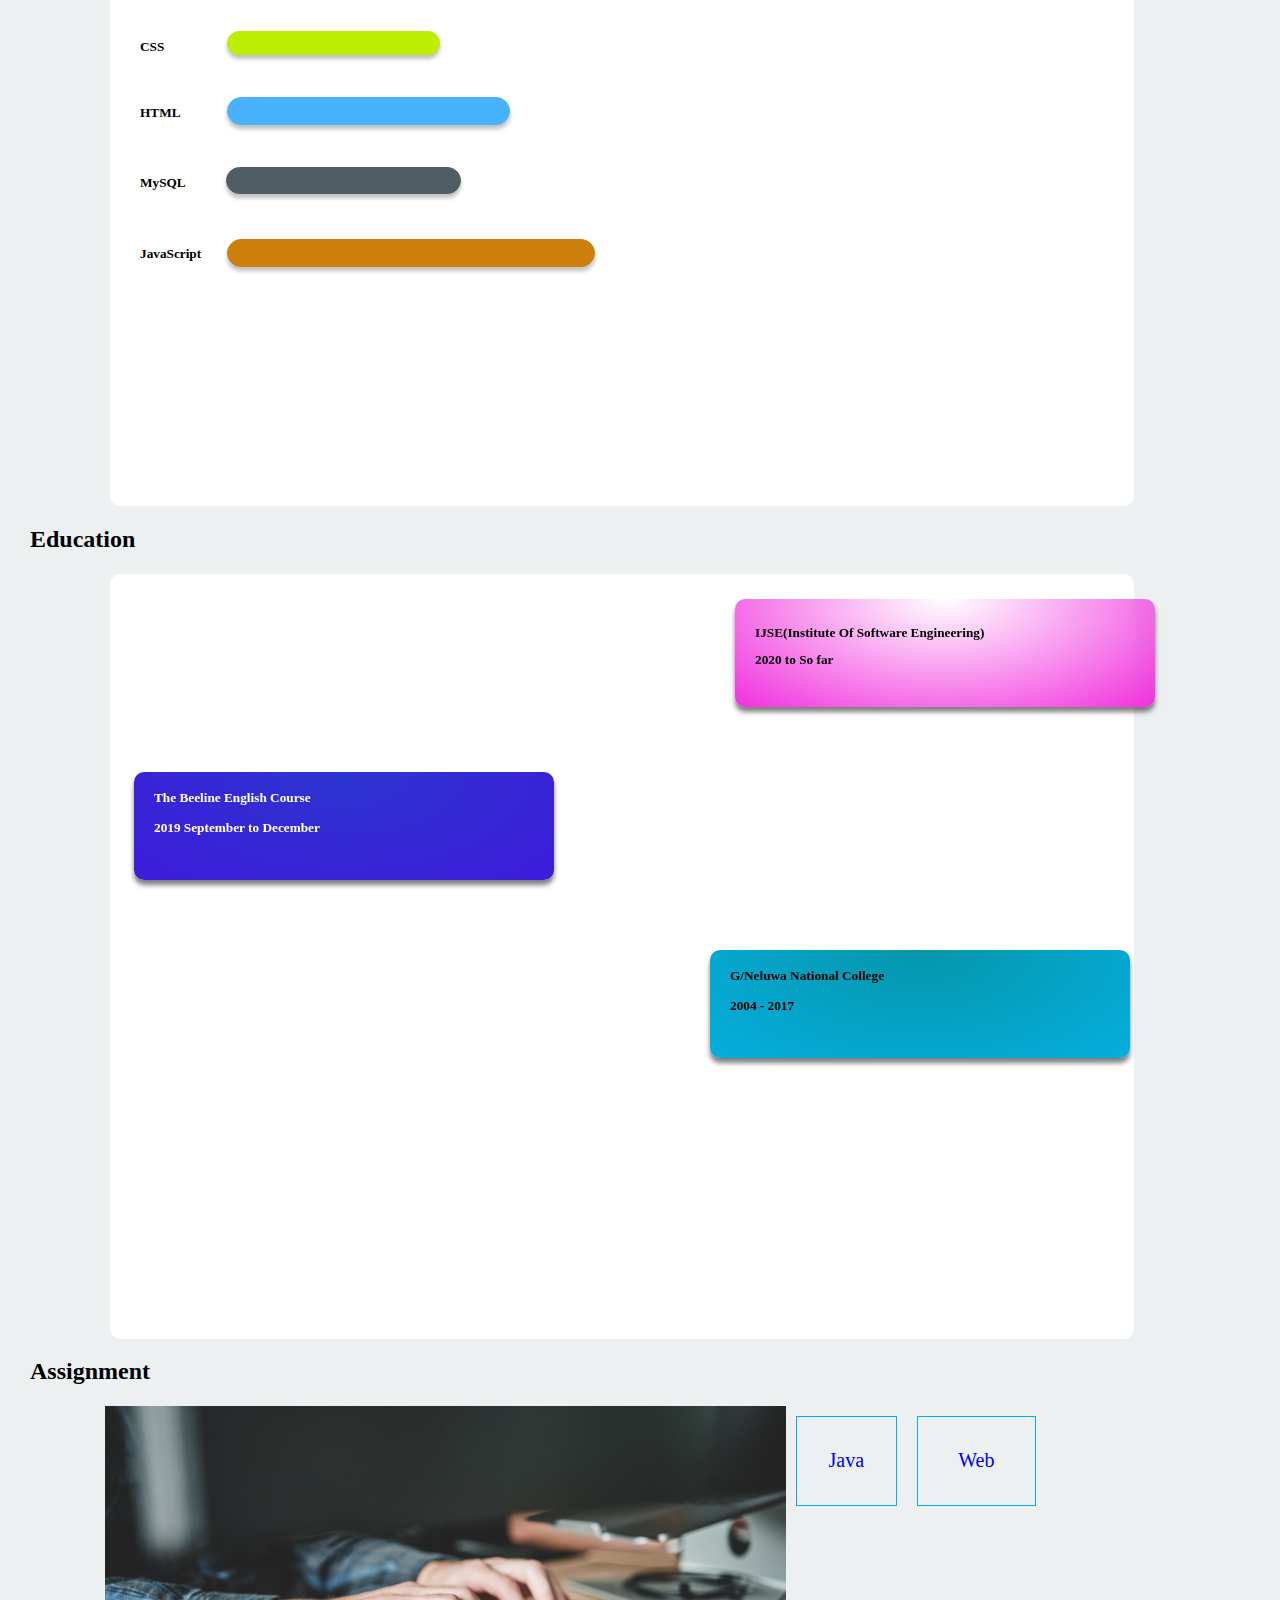
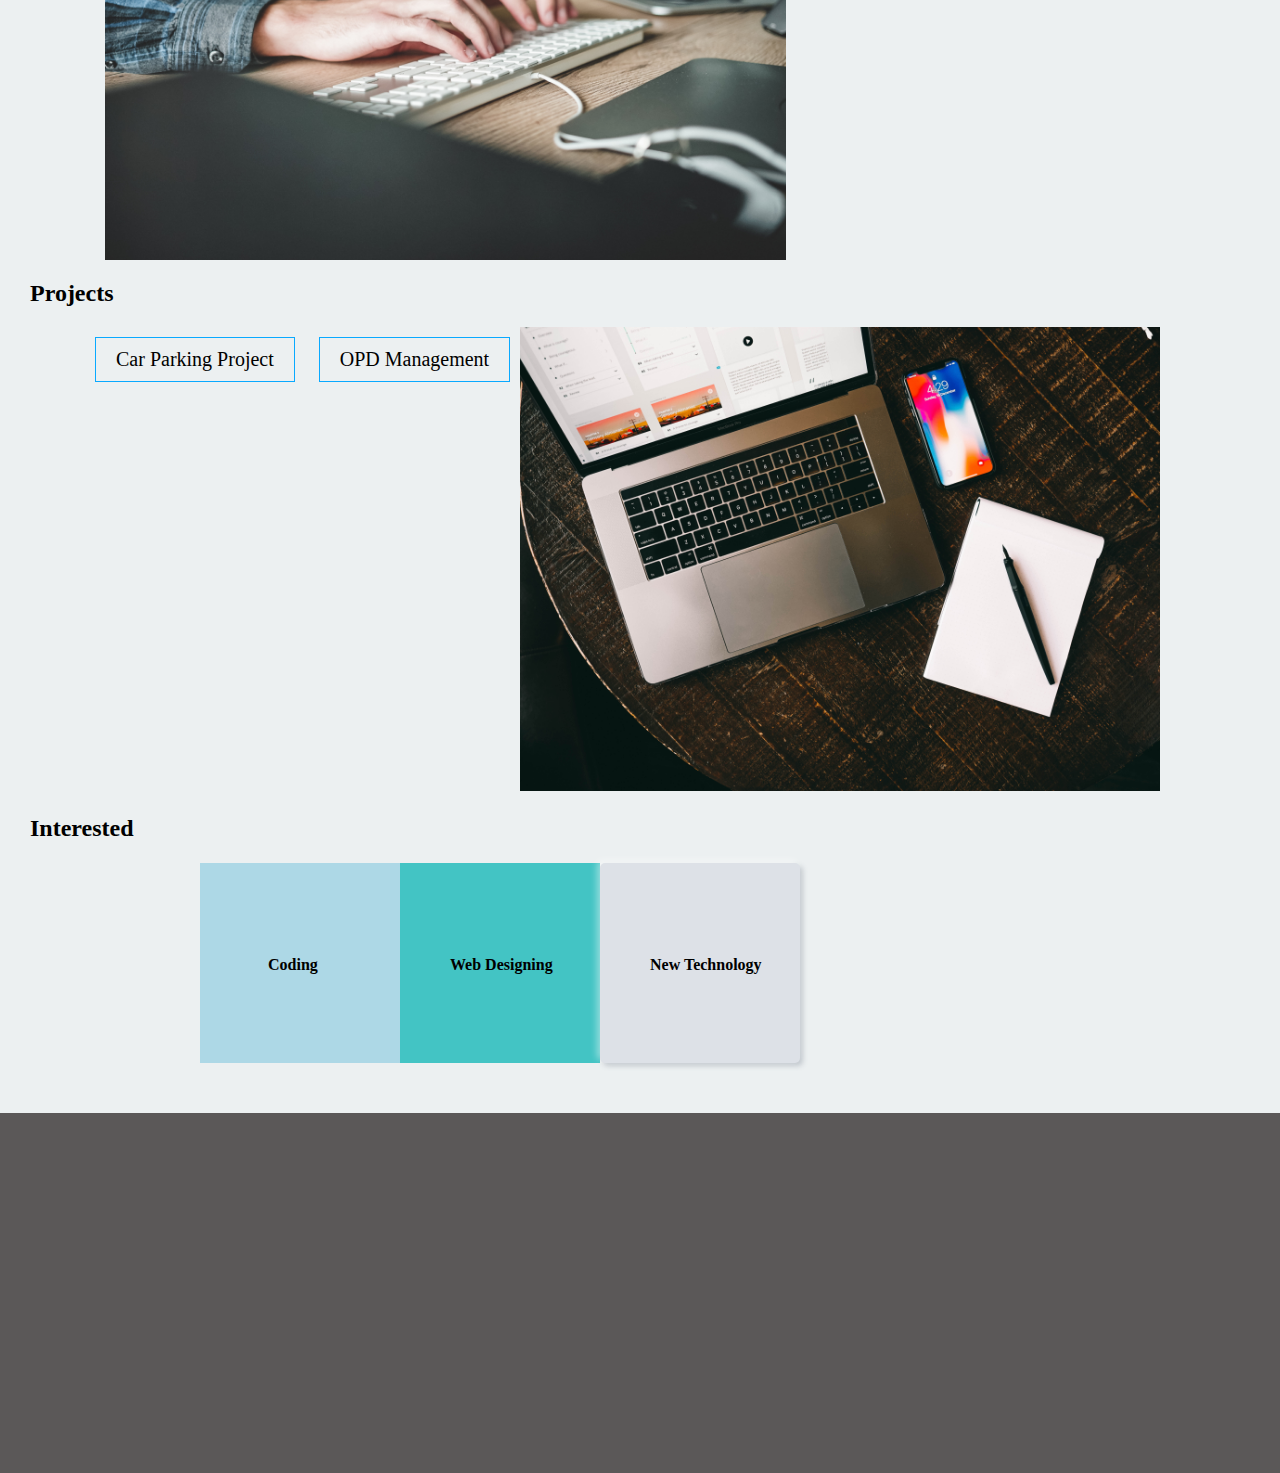
==== commit 6f4eda52: "add pos and assignment to profile" ====
--- a/index.html
+++ b/index.html
@@ -12,18 +12,21 @@
 </head>
 <body>
 <header>
-    <div class="logo-01">
-        <img src="assets/icon/icons8_menu.ico" alt="logo">
-    </div>
-    <nav>
-        <ul class="nav-links">
-            <li><a class="nav-link1" href="#">Contact</a></li>
-            <li><a class="nav-link2" href="#about">About</a></li>
-            <li><a class="nav-link3" href="#projects">Projects</a></li>
-            <li><a class="nav-link4" href="#education">Education</a></li>
 
-        </ul>
-    </nav>
+        <div class="logo-01">
+            <img src="assets/icon/icons8_menu.ico" alt="logo">
+        </div>
+        <nav>
+            <ul class="nav-links">
+                <li><a class="nav-link1" href="#">Contact</a></li>
+                <li><a class="nav-link2" href="#about">About</a></li>
+                <li><a class="nav-link3" href="#projects">Projects</a></li>
+                <li><a class="nav-link4" href="#education">Education</a></li>
+
+            </ul>
+        </nav>
+
+
 </header>
 <main>
     <section>
@@ -119,8 +122,9 @@
             <div class="assignment">
                 <img id="assgimg" src="assets/pic/keyboard_lanscape.jpg" alt="assignment picture">
                 <div id="assg1">
-                    <button class="btn btnjava"><a href="index1.html">Java</a></button>
-                    <button class="btn btnsql"><a href="index2.html">MySQL</a></button>
+                    <button class="btn btnjava"><a class="javalink" href="index1.html">Java</a></button>
+                    <button class="btn btnsql"><a class="mysqllink" href="index2.html">Web</a></button>
+<!--                    <button class="btn btnhibernate"><a class="hibernatelink" href="">Hibernate</a></button>-->
                 </div>
 
             </div>
--- a/assets/css/stylesheet.css
+++ b/assets/css/stylesheet.css
@@ -584,14 +584,19 @@
     margin: 10px;
     transition: 0.8s;
     overflow: hidden;
-}
-
-.btnjava, .btnsql {
+    text-decoration: none;
+}
+
+.javalink, .mysqllink, .hibernatelink{
+    text-decoration: none;
+}
+
+.btnjava, .btnsql, .btnhibernate {
     color: #09a9ff;
 
 }
 
-.btnjava:hover, .btnsql:hover {
+.btnjava:hover, .btnsql:hover, .btnhibernate:hover{
     color: #ffffff;
 }
 
@@ -616,7 +621,12 @@
     border-radius: 50% 50% 0 0;
 }
 
-.btnjava:hover::before, .btnsql:hover::before {
+.btnhibernate::before {
+    bottom: 0;
+    border-radius: 50% 50% 0 0;
+}
+
+.btnjava:hover::before, .btnsql:hover::before, .btnhibernate:hover::before {
     height: 180%;
 }
 
@@ -630,12 +640,16 @@
     height: 90px;
 }
 
-
+.btnhibernate {
+    width: 224px;
+    height: 90px;
+}
 
 #prj {
     padding-left: 30px;
 }
-#prj1{
+
+#prj1 {
     padding-left: 85px;
 }
 
@@ -793,7 +807,11 @@
     top: 250px;
 }
 
-@media all and (max-width: 320px){
+
+/*-----Responsive----*/
+
+
+@media all and (max-width: 320px) {
     #m1 {
         margin-top: unset;
         padding-left: 85px;
@@ -804,8 +822,9 @@
         font-size: 23px;
         letter-spacing: 0.155em;
     }
+
     #m2 {
-        /* padding-left: 52px; */
+
         font-family: Roboto;
         font-style: normal;
         font-weight: bold;
@@ -813,11 +832,13 @@
         line-height: 115.19%;
         letter-spacing: 0.155em;
     }
+
     #m3 {
         font-size: 50px;
         padding-left: 46px;
         padding-top: 24px;
     }
+
     .aboutme {
         width: 90vw;
         height: 70vh;
@@ -827,6 +848,7 @@
         background: #ffffff;
         /* background: linear-gradient(to bottom, #2CD3EF, #7FEEE4); */
     }
+
     #iam {
         font-family: Roboto;
         font-style: italic;
@@ -837,27 +859,34 @@
         padding-left: 40px;
         padding-top: 30px;
     }
+
     .mydetails {
         padding-left: 32px;
         padding-top: 2px;
         font-size: 18px;
     }
+
     #age {
         font-size: 13px;
     }
-    #schl{
-        font-size: 13px;
-    }
-    #addrs{
-        font-size: 13px;
-    }
-    #mail{
-        font-size: 13px;
-    }
-    #cntct{
-        font-size: 13px;
-    }
-    #dbtn{
+
+    #schl {
+        font-size: 13px;
+    }
+
+    #addrs {
+        font-size: 13px;
+    }
+
+    #mail {
+        font-size: 13px;
+    }
+
+    #cntct {
+        font-size: 13px;
+    }
+
+    #dbtn {
         position: relative;
         left: 30px;
         bottom: 6px;
@@ -871,12 +900,15 @@
         border-radius: 10px;
         background: #ffffff;
     }
+
     #skill {
         padding-left: 111px;
     }
-    #java{
-        font-size: 13px;
-    }
+
+    #java {
+        font-size: 13px;
+    }
+
     .javaclass {
         width: 150px;
         height: 19.52px;
@@ -889,9 +921,11 @@
         margin-left: 64px;
         margin-top: 44px;
     }
-    #css{
-        font-size: 13px;
-    }
+
+    #css {
+        font-size: 13px;
+    }
+
     .cssclass {
         width: 125px;
         height: 22.62px;
@@ -904,9 +938,11 @@
         margin-left: 63px;
         margin-top: 44px;
     }
-    #html{
-        font-size: 13px;
-    }
+
+    #html {
+        font-size: 13px;
+    }
+
     .htmlclass {
         width: 138px;
         height: 25.55px;
@@ -919,9 +955,11 @@
         margin-left: 46px;
         margin-top: 42px;
     }
-    #ms{
-        font-size: 13px;
-    }
+
+    #ms {
+        font-size: 13px;
+    }
+
     .mysql {
         width: 113.5px;
         height: 25.55px;
@@ -934,9 +972,11 @@
         margin-left: 40px;
         margin-top: 42px;
     }
-    #js{
-        font-size: 13px;
-    }
+
+    #js {
+        font-size: 13px;
+    }
+
     .javas {
         width: 80px;
         height: 25.55px;
@@ -949,9 +989,11 @@
         margin-left: 26px;
         margin-top: 45px;
     }
-    #edumain{
+
+    #edumain {
         padding-left: 104px;
     }
+
     .Edu {
         width: 87vw;
         height: 90vh;
@@ -962,13 +1004,14 @@
         /* background: linear-gradient(to bottom, #FFE3F1, #f5a3d1); */
         /* display: flex; */
     }
+
     .eduijse {
         width: 253px;
         height: 86px;
         /* left: 788px; */
         /* top: 2264px; */
         background: #f56482;
-        margin-left: 7px;
+        margin-left: 12px;
         margin-top: 25px;
         display: inline-block;
         /* border: 1px solid rgba(255,255,255,0.4); */
@@ -978,16 +1021,18 @@
         /*box-shadow: 0px 5px 5px rgb(0 0 0 / 50%);*/
         transition: all 0.3s ease-in-out;
     }
-    #ijse{
+
+    #ijse {
         font-size: 12px;
     }
+
     .edubeeline {
         width: 252px;
         height: 87px;
         /* left: 788px; */
         /* top: 2264px; */
         background: #12a2ef;
-        margin-left: 9px;
+        margin-left: 12px;
         margin-top: 65px;
         /* border: 1px solid rgba(255,255,255,0.4); */
         border-radius: 10px;
@@ -996,13 +1041,14 @@
         /*box-shadow: 0px 5px 5px rgb(0 0 0 / 50%);*/
         transition: all 0.3s ease-in-out;
     }
+
     .eduschool {
         width: 250px;
         height: 85px;
         /* left: 788px; */
         /* top: 2264px; */
         background: #69e9e9;
-        margin-left: 10px;
+        margin-left: 12px;
         margin-top: 70px;
         /* border: 1px solid rgba(255,255,255,0.4); */
         border-radius: 10px;
@@ -1011,13 +1057,14 @@
         /*box-shadow: 0px 5px 5px rgb(0 0 0 / 50%);*/
         transition: all 0.3s ease-in-out;
     }
+
     #assg {
         padding-left: 101px;
     }
 
-    #assgimg{
-    width: 302px;
-    height: 356px;
+    #assgimg {
+        width: 302px;
+        height: 356px;
     }
 
     #assg1 {
@@ -1043,14 +1090,17 @@
         border-radius: 68px;
         display: flex;
     }
+
     #prj {
         padding-left: 111px;
     }
+
     #prj1 {
         padding-left: 51px;
         padding-top: 139px;
         position: absolute;
     }
+
     .btn {
         border: 1px solid #09a9ff;
         background: black;
@@ -1063,9 +1113,11 @@
         overflow: hidden;
         color: #ffffff;
     }
+
     #int {
         padding-left: 100px;
     }
+
     .i1 {
         width: 202px;
         height: 73px;
@@ -1075,12 +1127,14 @@
         /* background: linear-gradient(to left, #09a9ff, #f56482); */
         transition: all 0.3s ease-in-out;
     }
+
     #i1 {
         position: absolute;
         left: 68px;
         top: 0px;
         font-size: 16px;
     }
+
     .i2 {
         width: 201px;
         height: 71px;
@@ -1091,12 +1145,14 @@
         transition: all 0.3s ease-in-out;
         margin-top: 85px;
     }
+
     #i2 {
         position: absolute;
         left: 50px;
         top: 0px;
         font-size: 16px;
     }
+
     .i3 {
         height: 65px;
         width: 198px;
@@ -1104,15 +1160,387 @@
         border-radius: 5px;
         position: absolute;
         left: 51px;
-        box-shadow: -3px -3px 7px rgba(255, 255, 255, 0.45), 3px 3px 5px rgba( 94, 104, 121, .288);
+        box-shadow: -3px -3px 7px rgba(255, 255, 255, 0.45), 3px 3px 5px rgba(94, 104, 121, .288);
         transition: all 0.3s ease-in-out;
         margin-top: 166px;
     }
+
     #i3 {
         position: absolute;
         left: 50px;
         top: -5px;
         font-size: 16px;
     }
-
-}+}
+
+
+/*----Responsive----*/
+
+
+@media all and (max-width: 375px) {
+
+
+    #m1 {
+        margin-top: unset;
+        padding-left: 85px;
+        padding-top: 32px;
+        font-family: Pacifico;
+        font-style: normal;
+        font-weight: normal;
+        font-size: 23px;
+        letter-spacing: 0.155em;
+    }
+
+    #m2 {
+        /* padding-left: 52px; */
+        font-family: Roboto;
+        font-style: normal;
+        font-weight: bold;
+        font-size: 16px;
+        line-height: 115.19%;
+        letter-spacing: 0.155em;
+    }
+
+    #m3 {
+        font-size: 55px;
+        padding-left: 60px;
+        padding-top: 5px;
+    }
+
+    #s2 {
+        padding-left: 138px;
+    }
+
+    .aboutme {
+        width: 90vw;
+        height: 70vh;
+        margin-left: 16px;
+        /* box-shadow: 0px 5px 5px rgb(0 0 0 / 50%); */
+        border-radius: 10px;
+        background: #ffffff;
+        /* background: linear-gradient(to bottom, #2CD3EF, #7FEEE4); */
+    }
+
+    #iam {
+        font-family: Roboto;
+        font-style: italic;
+        font-weight: 900;
+        font-size: 13px;
+        line-height: 115.19%;
+        letter-spacing: 0.155em;
+        padding-left: 40px;
+        padding-top: 30px;
+    }
+
+    .mydetails {
+        padding-left: 32px;
+        padding-top: 2px;
+        font-size: 18px;
+    }
+
+    #age {
+        font-size: 13px;
+    }
+
+    #schl {
+        font-size: 13px;
+    }
+
+    #addrs {
+        font-size: 13px;
+    }
+
+    #mail {
+        font-size: 13px;
+    }
+
+    #cntct {
+        font-size: 13px;
+    }
+
+    #dbtn {
+        position: relative;
+        left: 30px;
+        bottom: 6px;
+
+    }
+
+    .skills {
+        width: 89vw;
+        height: 80vh;
+        margin-left: 18px;
+        border-radius: 10px;
+        background: #ffffff;
+    }
+
+    #skill {
+        padding-left: 111px;
+    }
+
+    #java {
+        font-size: 13px;
+    }
+
+    .javaclass {
+        width: 150px;
+        height: 19.52px;
+        left: 369px;
+        top: 1524.8px;
+        background: #FF4848;
+        border: 1px solid #FF4848;
+        /*box-shadow: 0px 4px 4px rgb(0 0 0  25%);*/
+        border-radius: 39px;
+        margin-left: 64px;
+        margin-top: 44px;
+    }
+
+    #css {
+        font-size: 13px;
+    }
+
+    .cssclass {
+        width: 125px;
+        height: 22.62px;
+        left: 370px;
+        top: 1581.18px;
+        background: #BFEE05;
+        border: 1px solid #BFEE05;
+        /*box-shadow: 0px 4px 4px rgb(0 0 0 / 25%);*/
+        border-radius: 39px;
+        margin-left: 63px;
+        margin-top: 44px;
+    }
+
+    #html {
+        font-size: 13px;
+    }
+
+    .htmlclass {
+        width: 138px;
+        height: 25.55px;
+        left: 370px;
+        top: 1653.35px;
+        background: #48B2FF;
+        border: 1px solid #48B2FF;
+        /*box-shadow: 0px 4px 4px rgb(0 0 0 / 25%);*/
+        border-radius: 39px;
+        margin-left: 46px;
+        margin-top: 42px;
+    }
+
+    #ms {
+        font-size: 13px;
+    }
+
+    .mysql {
+        width: 113.5px;
+        height: 25.55px;
+        left: 370px;
+        top: 1723.4px;
+        background: #515D65;
+        border: 1px solid #515D65;
+        /*box-shadow: 0px 4px 4px rgb(0 0 0 / 25%);*/
+        border-radius: 39px;
+        margin-left: 40px;
+        margin-top: 42px;
+    }
+
+    #js {
+        font-size: 13px;
+    }
+
+    .javas {
+        width: 80px;
+        height: 25.55px;
+        left: 369px;
+        top: 1797.4px;
+        background: #CD7F0B;
+        border: 1px solid #CD7F0B;
+        /*box-shadow: 0px 4px 4px rgb(0 0 0 / 25%);*/
+        border-radius: 39px;
+        margin-left: 26px;
+        margin-top: 45px;
+    }
+
+    #edumain {
+        padding-left: 104px;
+    }
+
+    .Edu {
+        width: 87vw;
+        height: 90vh;
+        border-radius: 10px;
+        /* box-shadow: 0px 5px 5px rgb(0 0 0 / 50%); */
+        margin-left: 22px;
+        background: #ffffff;
+        /* background: linear-gradient(to bottom, #FFE3F1, #f5a3d1); */
+        /* display: flex; */
+    }
+
+    .eduijse {
+        width: 253px;
+        height: 86px;
+        /* left: 788px; */
+        /* top: 2264px; */
+        background: #f56482;
+        margin-left: 34px;
+        margin-top: 25px;
+        display: inline-block;
+        /* border: 1px solid rgba(255,255,255,0.4); */
+        border-radius: 10px;
+        backdrop-filter: blur(5px);
+        background: radial-gradient(at 50% 0%, rgba(0, 0, 0, 0), rgb(241, 48, 221));
+        /*box-shadow: 0px 5px 5px rgb(0 0 0 / 50%);*/
+        transition: all 0.3s ease-in-out;
+    }
+
+    #ijse {
+        font-size: 12px;
+    }
+
+    .edubeeline {
+        width: 252px;
+        height: 87px;
+        /* left: 788px; */
+        /* top: 2264px; */
+        background: #12a2ef;
+        margin-left: 34px;
+        margin-top: 65px;
+        /* border: 1px solid rgba(255,255,255,0.4); */
+        border-radius: 10px;
+        backdrop-filter: blur(5px);
+        background: radial-gradient(at 50% 0%, rgb(44, 53, 208), rgb(62, 27, 219));
+        /*box-shadow: 0px 5px 5px rgb(0 0 0 / 50%);*/
+        transition: all 0.3s ease-in-out;
+    }
+
+    .eduschool {
+        width: 250px;
+        height: 85px;
+        /* left: 788px; */
+        /* top: 2264px; */
+        background: #69e9e9;
+        margin-left: 34px;
+        margin-top: 70px;
+        /* border: 1px solid rgba(255,255,255,0.4); */
+        border-radius: 10px;
+        backdrop-filter: blur(5px);
+        background: radial-gradient(at 50% 0%, rgb(5, 150, 172), rgb(5, 174, 221));
+        /*box-shadow: 0px 5px 5px rgb(0 0 0 / 50%);*/
+        transition: all 0.3s ease-in-out;
+    }
+
+    #assg {
+        padding-left: 101px;
+    }
+
+    #assgimg {
+        width: 378px;
+        height: 358px;
+
+    }
+
+    #assg1 {
+        width: 304px;
+        height: 80px;
+        display: flex;
+        position: absolute;
+        left: 0;
+        right: 0;
+        margin: auto;
+    }
+
+    .assignment {
+
+        width: 710px;
+        height: 460px;
+        left: 96px;
+        top: 2929px;
+        margin-left: 0px;
+        border-radius: 68px;
+        display: flex;
+    }
+
+    #prj {
+        padding-left: 111px;
+    }
+
+    #prj1 {
+        padding-left: 80px;
+        padding-top: 139px;
+        position: absolute;
+    }
+
+    .btn {
+        border: 1px solid #09a9ff;
+        background: black;
+        padding: 10px 20px;
+        font-size: 20px;
+        font-family: "montserrat";
+        cursor: pointer;
+        margin: 10px;
+        transition: 0.8s;
+        overflow: hidden;
+        color: #ffffff;
+    }
+
+    #int {
+        padding-left: 124px;
+    }
+
+    .i1 {
+        width: 202px;
+        height: 73px;
+        position: absolute;
+        left: 83px;
+        background: lightblue;
+        /* background: linear-gradient(to left, #09a9ff, #f56482); */
+        transition: all 0.3s ease-in-out;
+    }
+
+    #i1 {
+        position: absolute;
+        left: 68px;
+        top: 0px;
+        font-size: 16px;
+    }
+
+    .i2 {
+        width: 201px;
+        height: 71px;
+        position: absolute;
+        left: 83px;
+        background: #43c4c4;
+        /* background: linear-gradient(to left, #FF4848, #09a9ff); */
+        transition: all 0.3s ease-in-out;
+        margin-top: 85px;
+    }
+
+    #i2 {
+        position: absolute;
+        left: 50px;
+        top: 0px;
+        font-size: 16px;
+    }
+
+    .i3 {
+        height: 65px;
+        width: 198px;
+        background: #dde1e7;
+        border-radius: 5px;
+        position: absolute;
+        left: 83px;
+        box-shadow: -3px -3px 7px rgba(255, 255, 255, 0.45), 3px 3px 5px rgba(94, 104, 121, .288);
+        transition: all 0.3s ease-in-out;
+        margin-top: 166px;
+    }
+
+    #i3 {
+        position: absolute;
+        left: 50px;
+        top: -5px;
+        font-size: 16px;
+    }
+
+}
+
